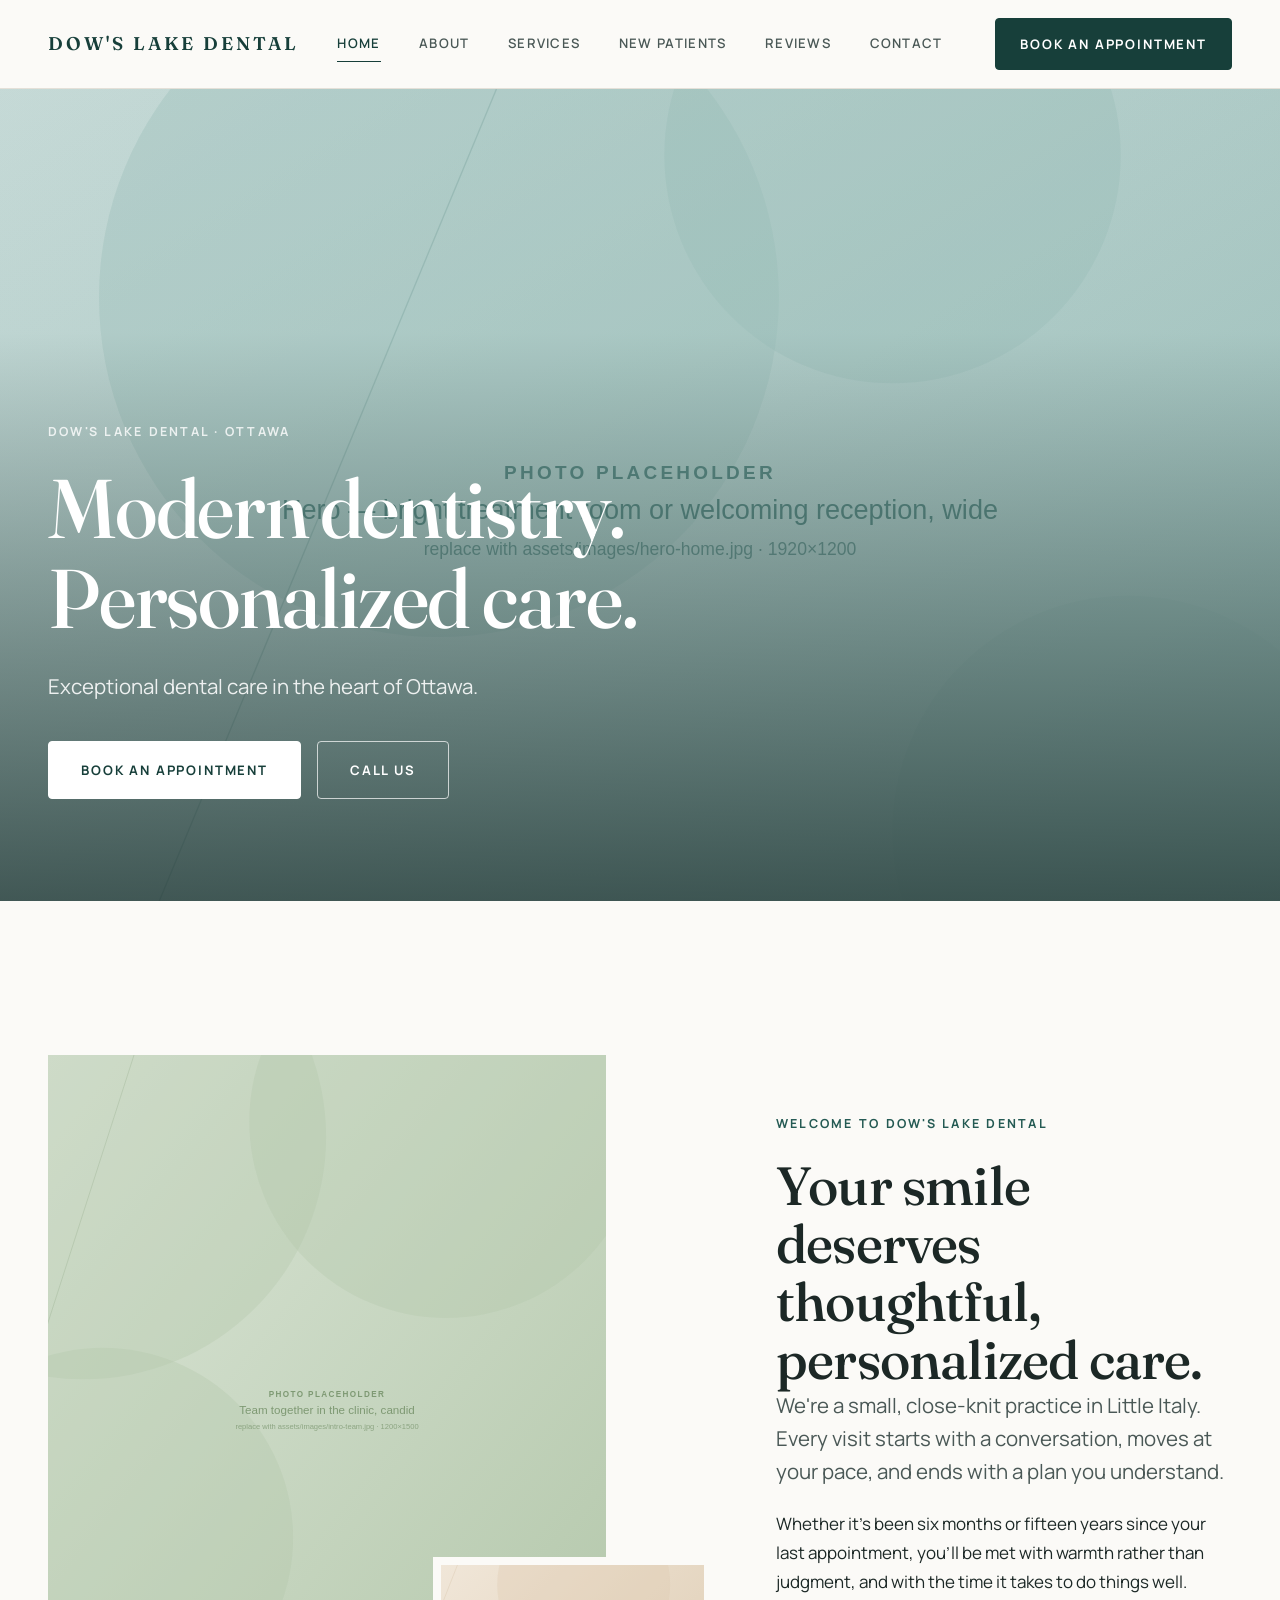
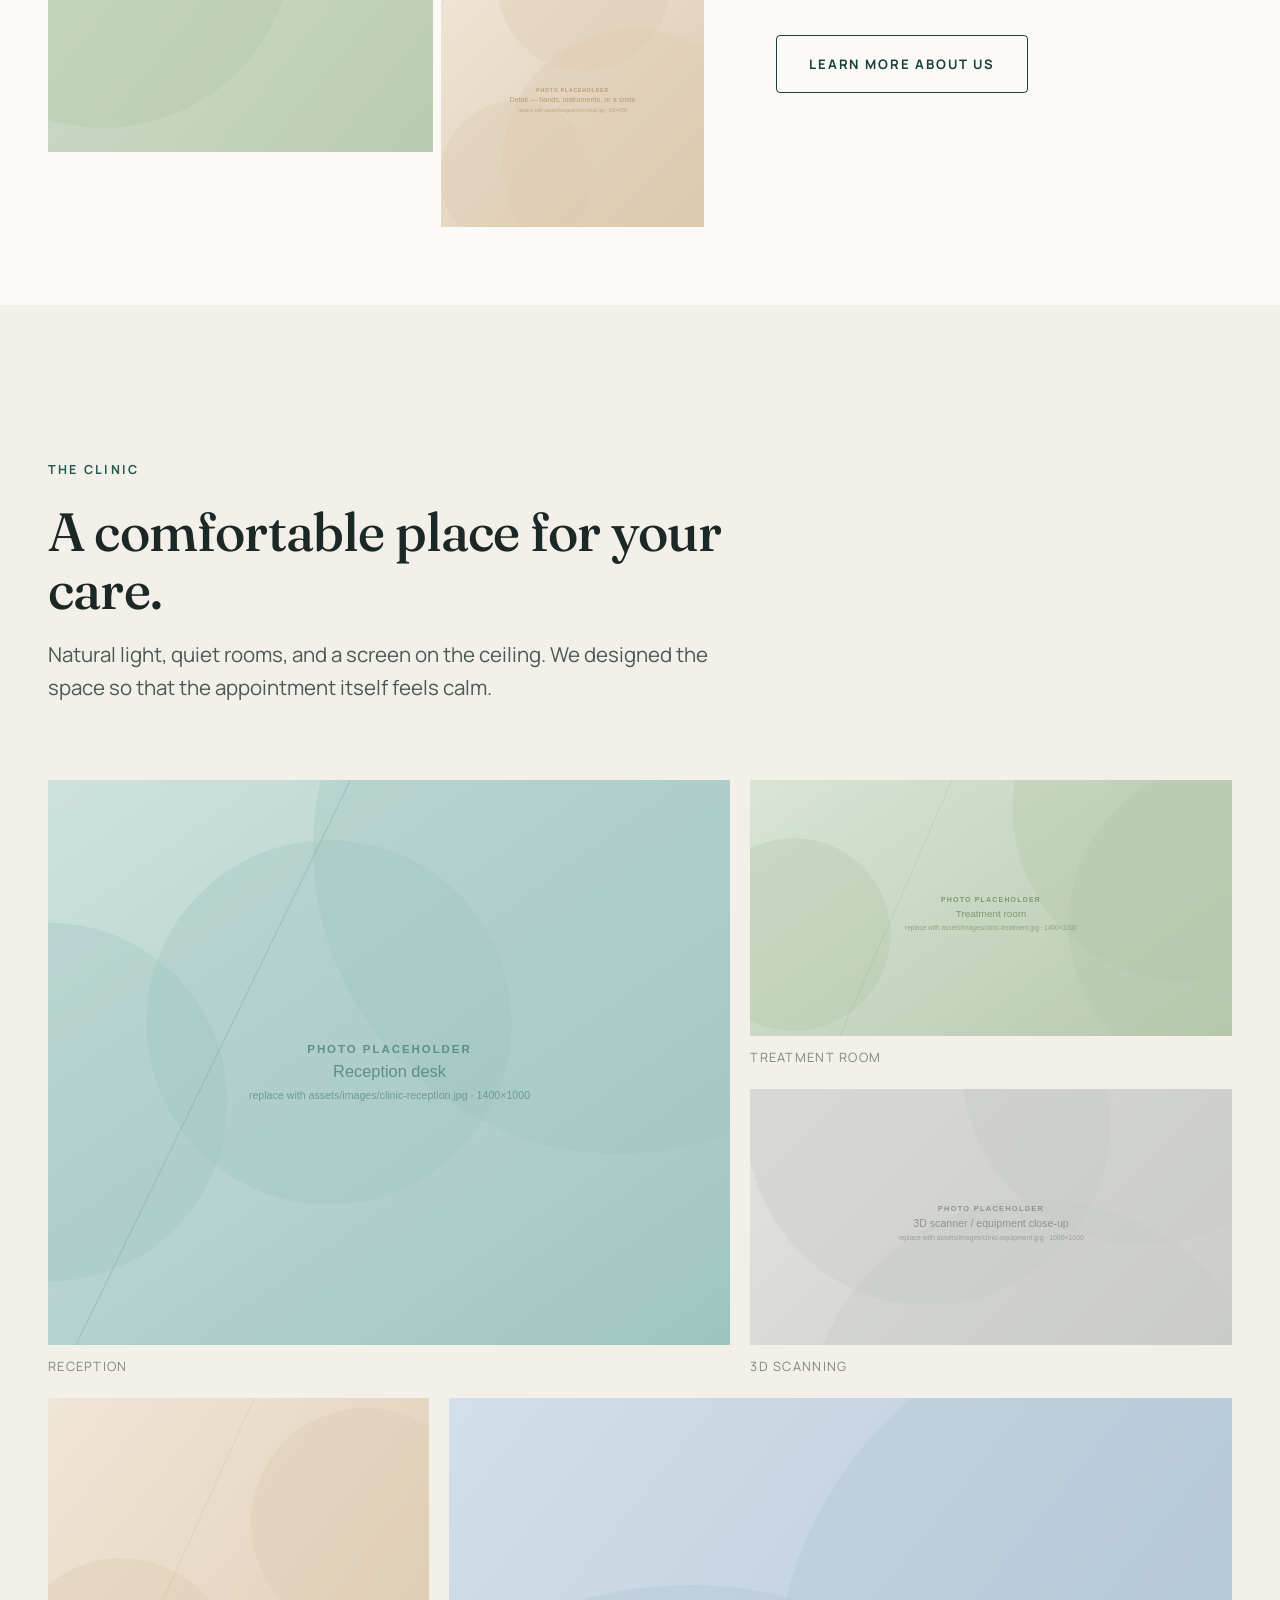
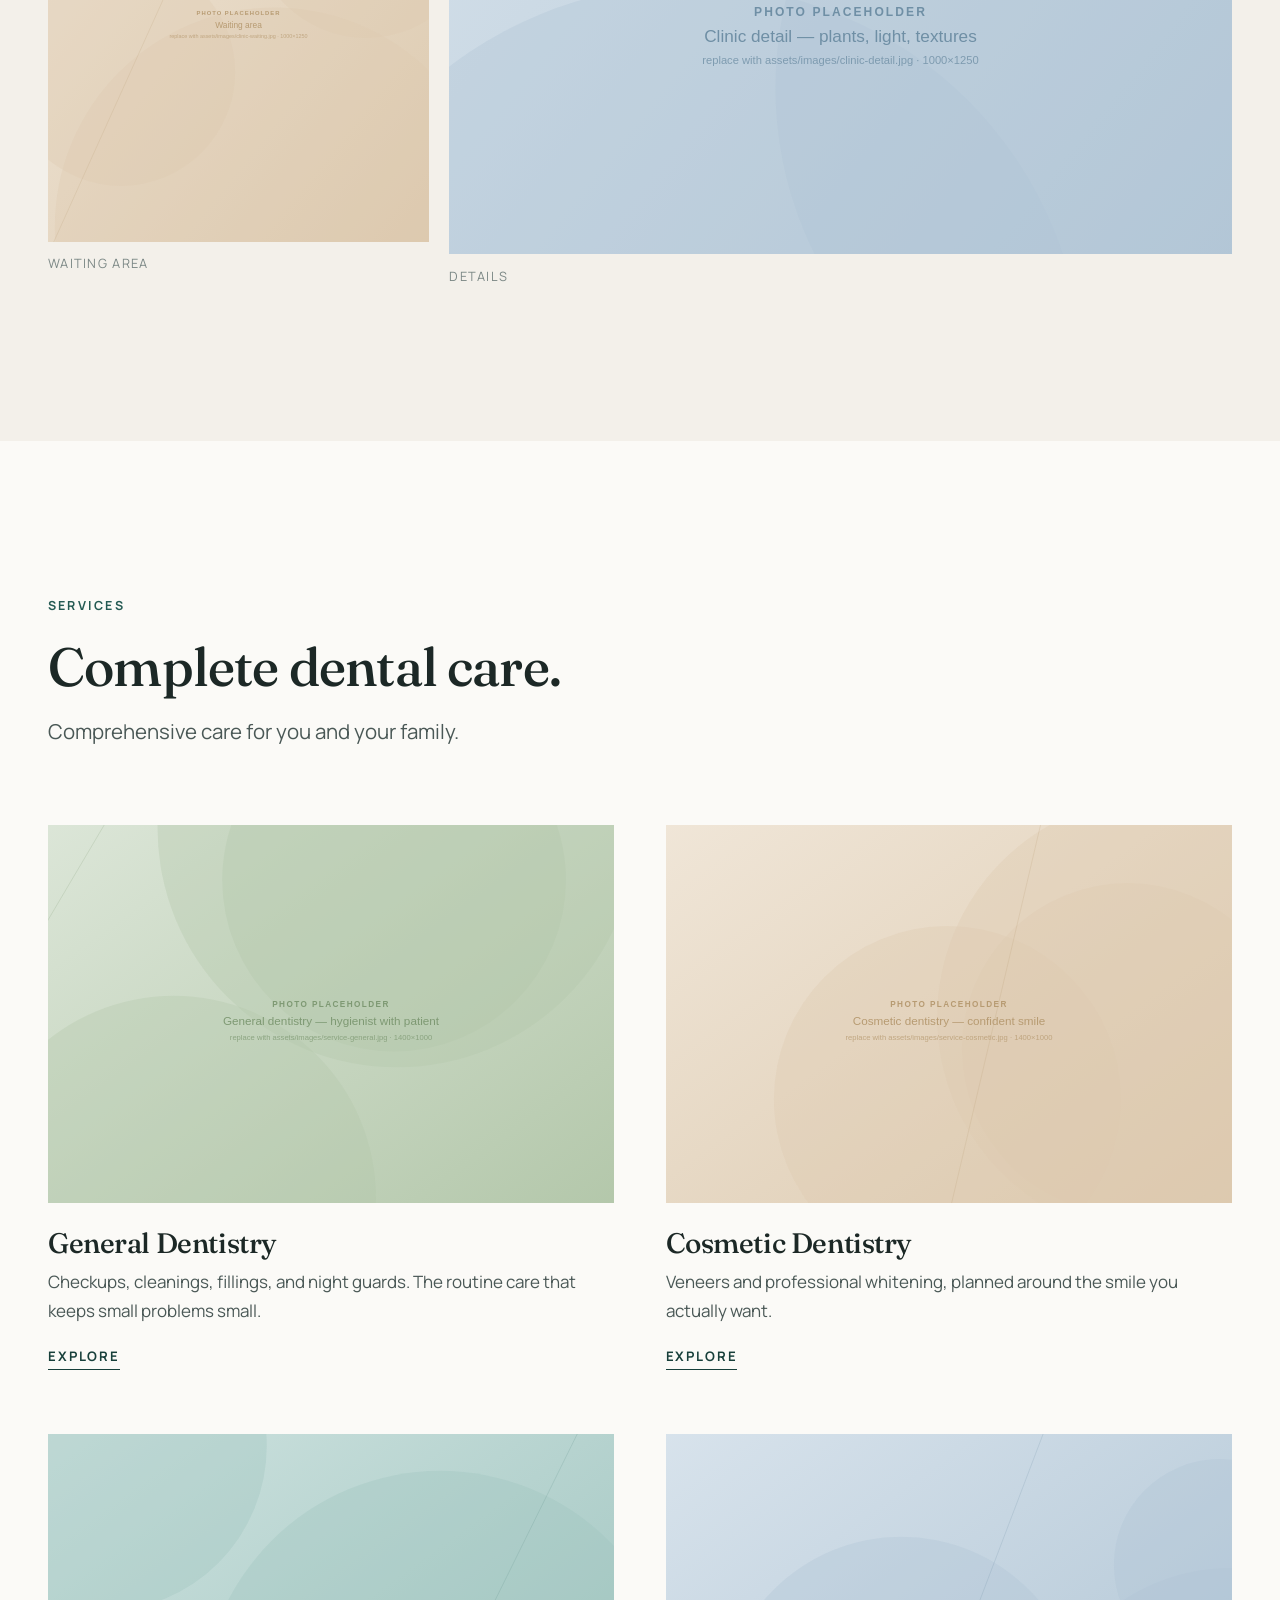
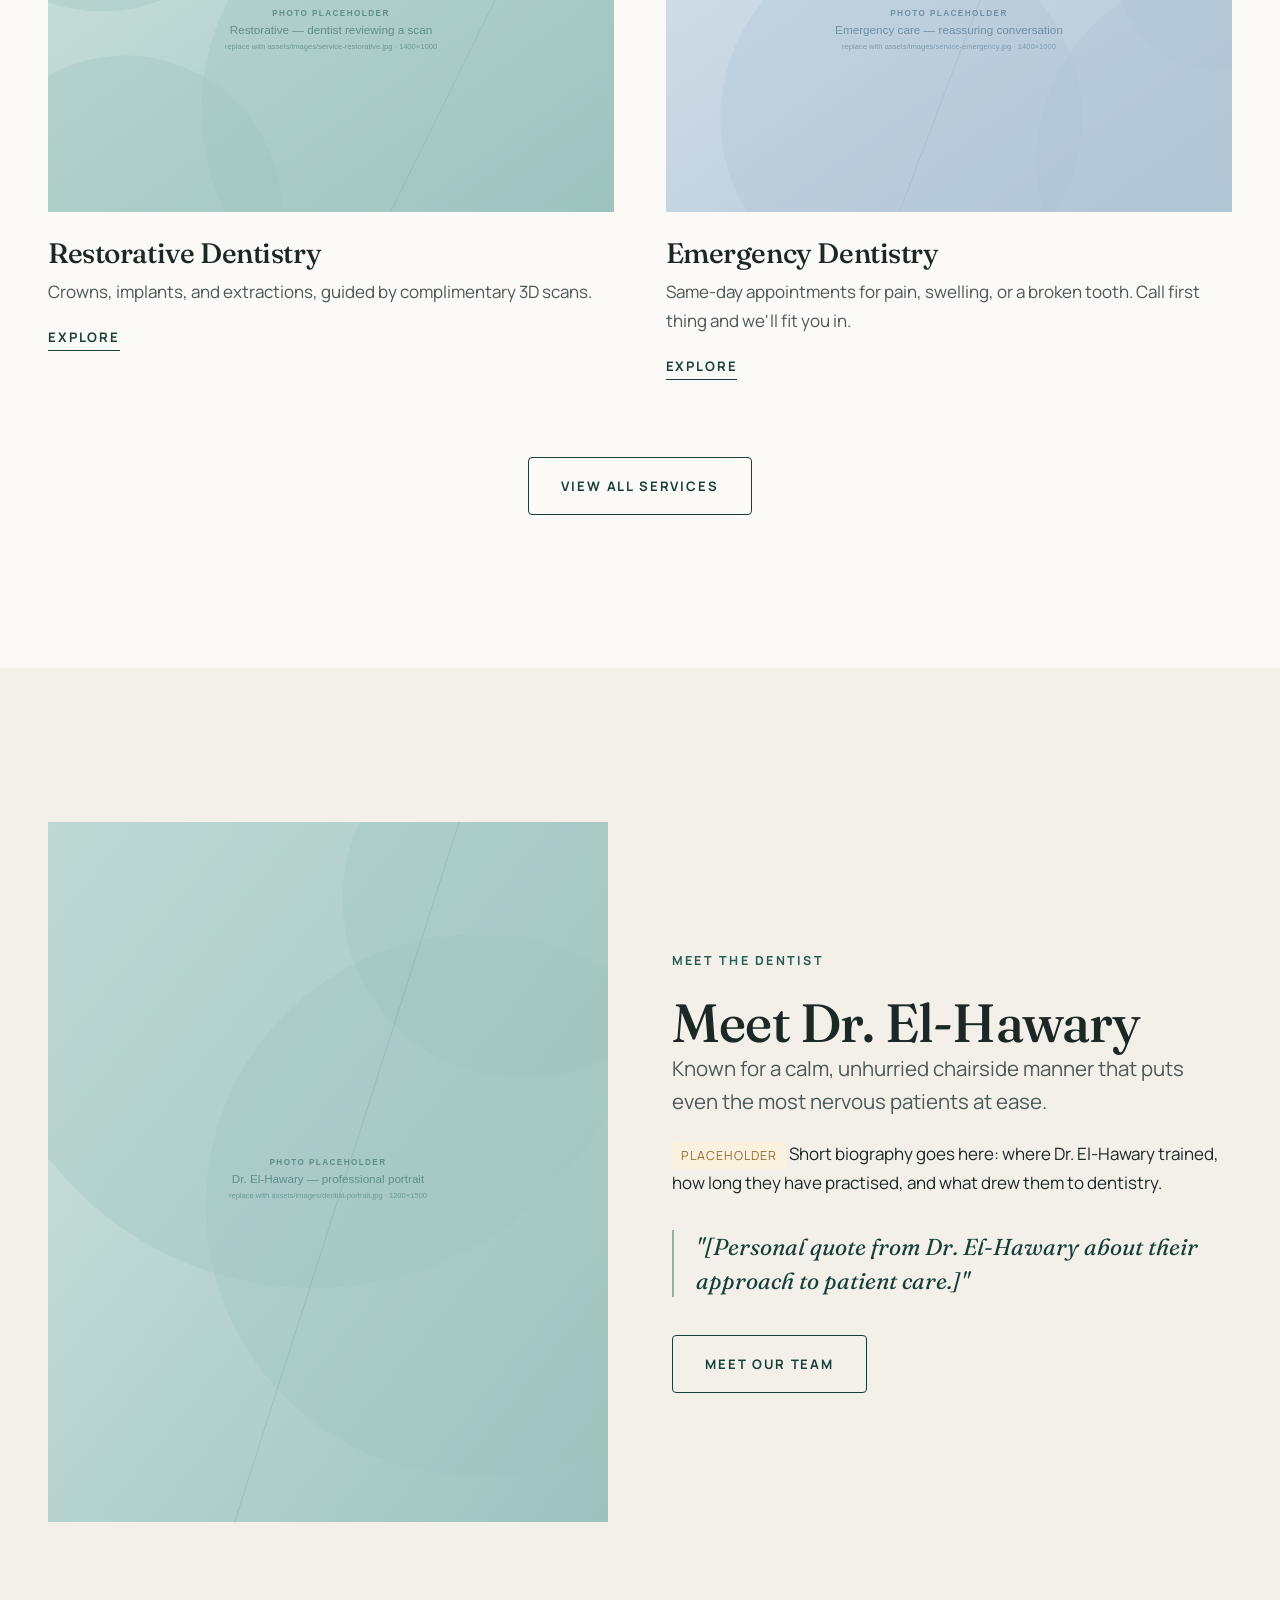
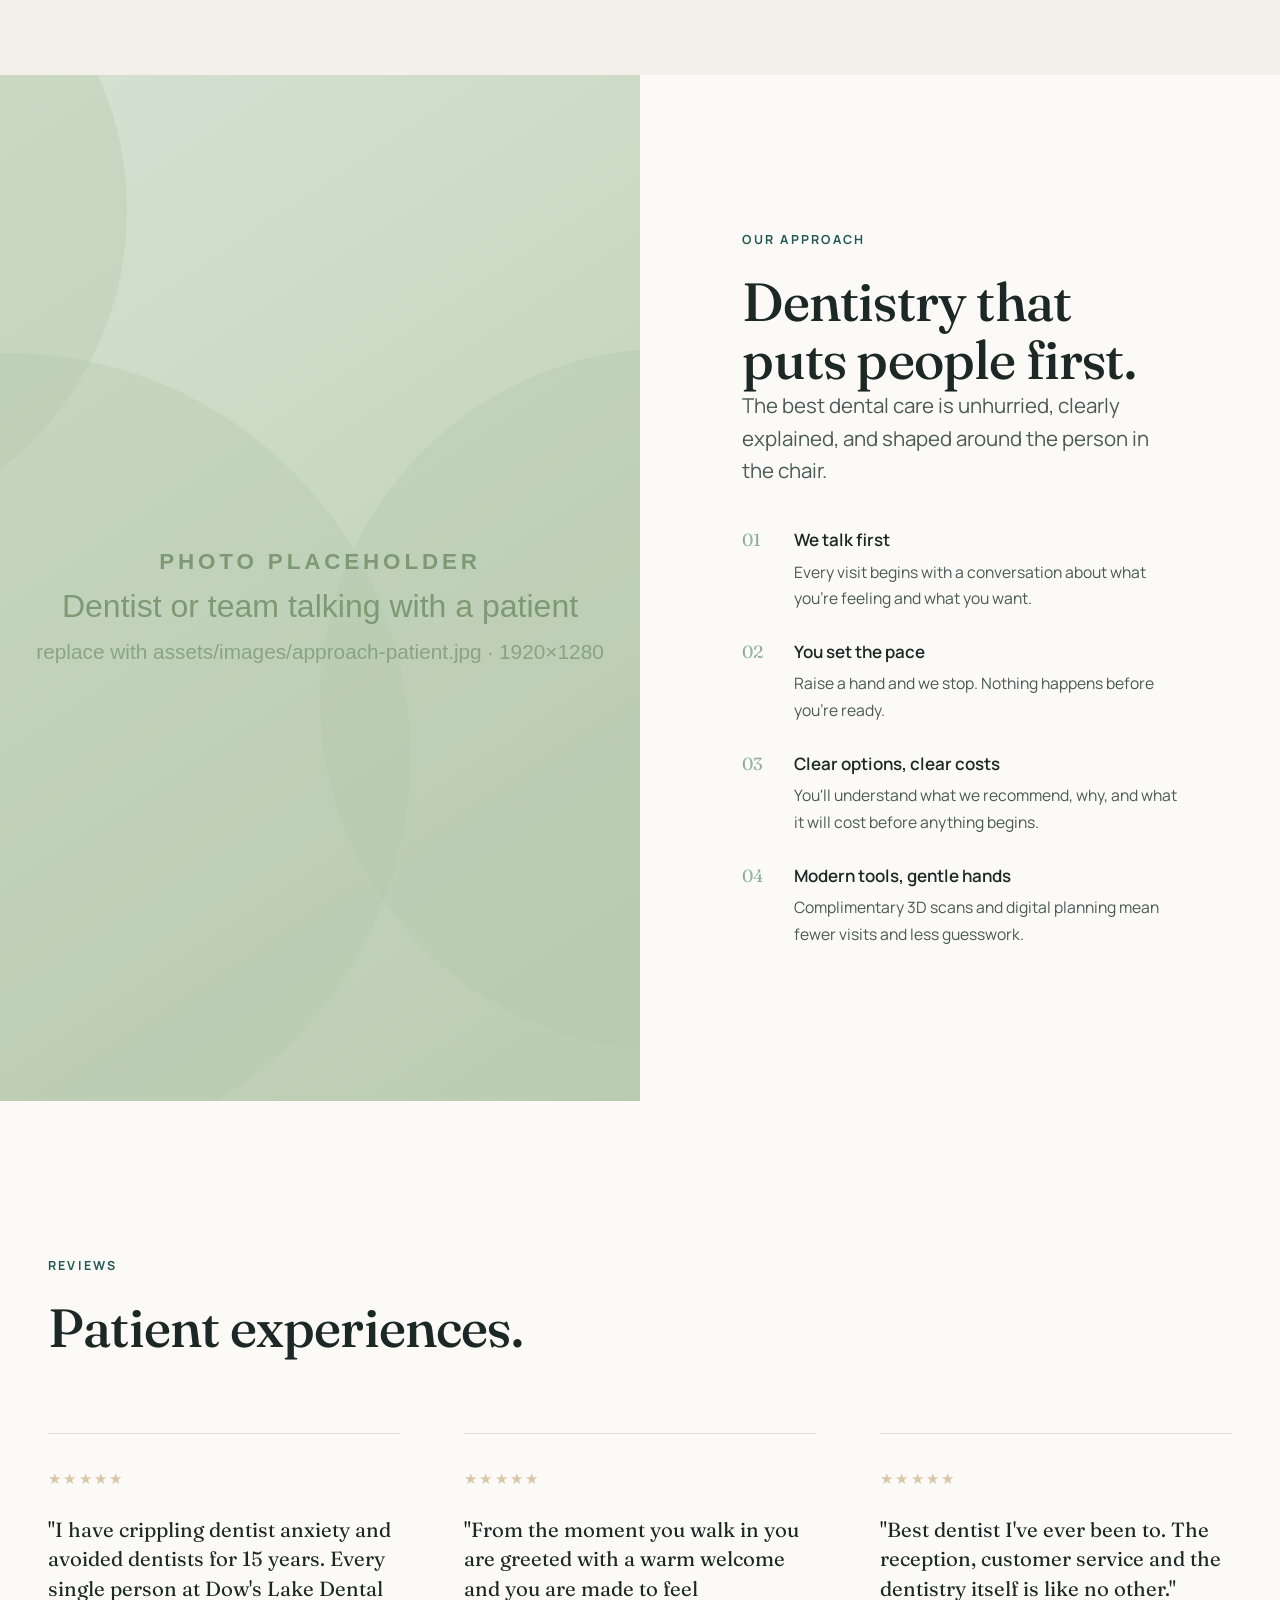
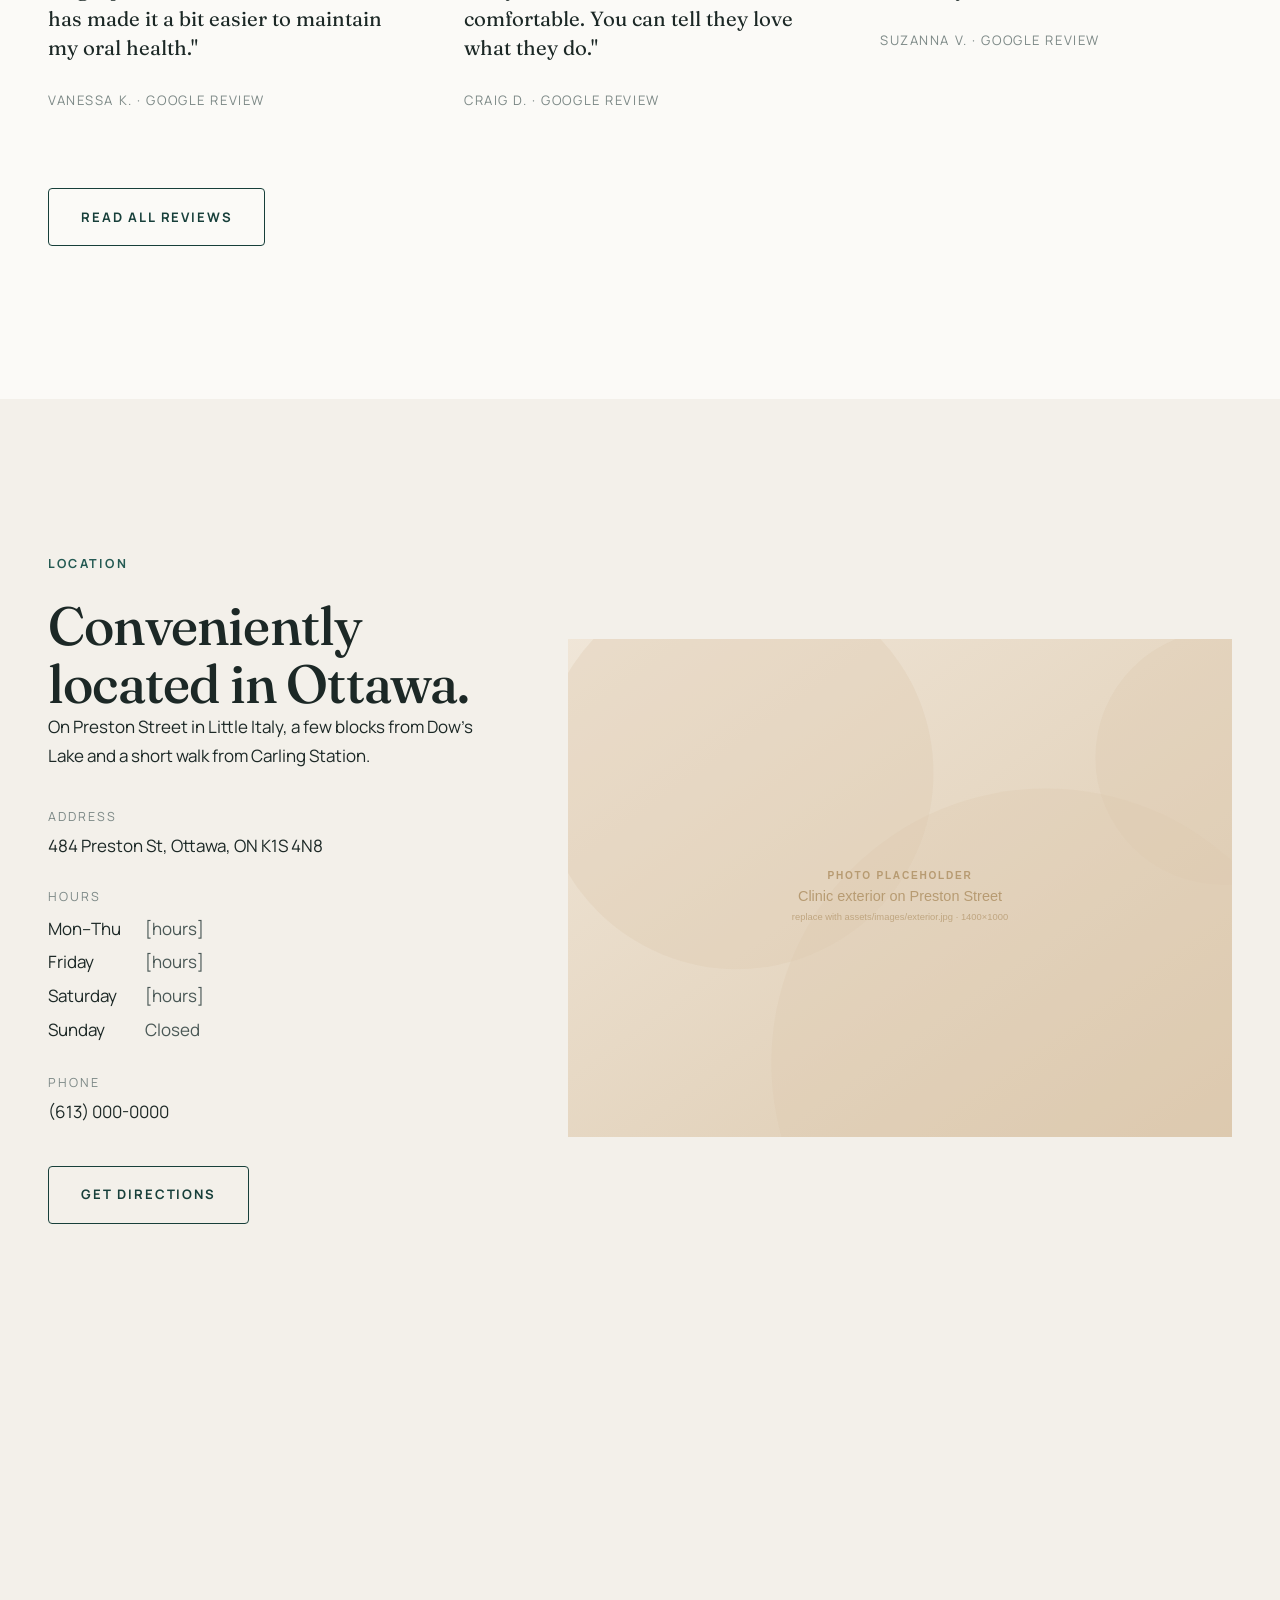
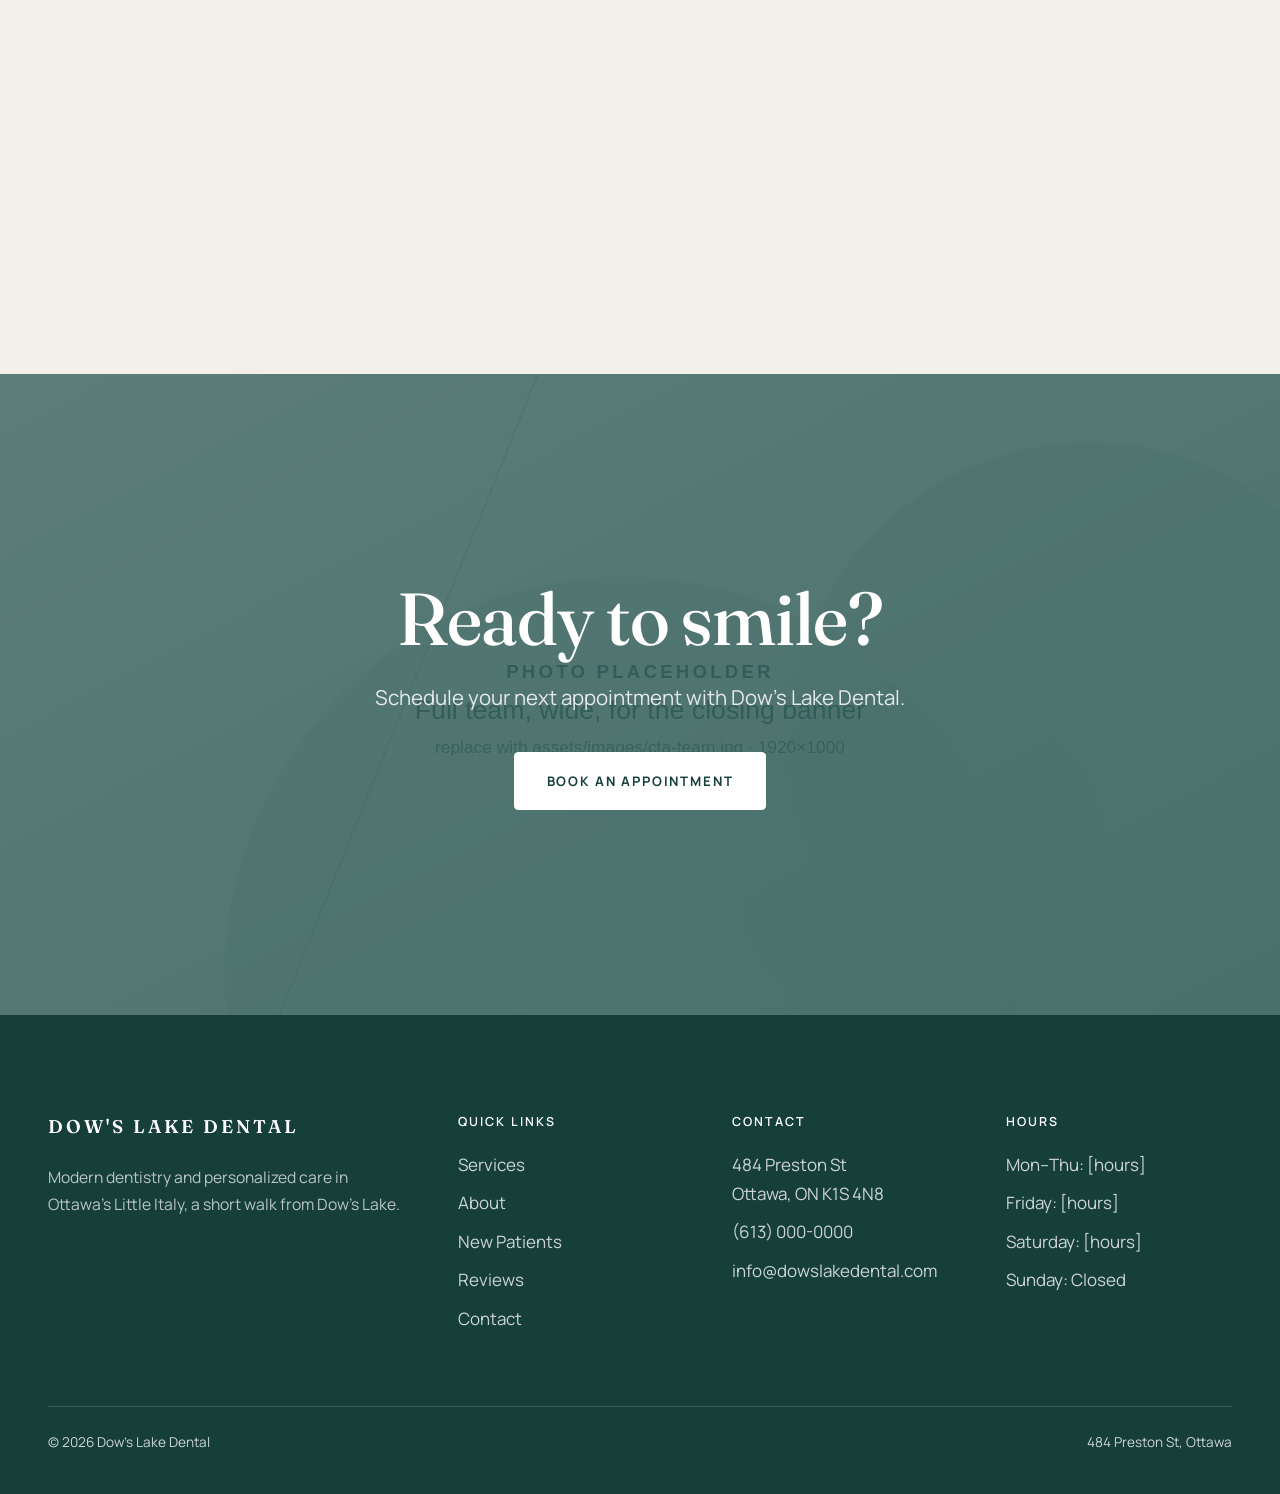
==== index.html @ 9254d29b "Initial push" ====
<!DOCTYPE html>
<html lang="en">
<head>
  <meta charset="UTF-8">
  <meta name="viewport" content="width=device-width, initial-scale=1.0">
  <title>Modern Dentistry, Personalized Care — Dow's Lake Dental, Ottawa</title>
  <meta name="description" content="Dow's Lake Dental is a warm, modern dental clinic on Preston Street in Ottawa. Personalized care, same-day appointments, and a team that puts people first.">
  <meta property="og:title" content="Modern Dentistry, Personalized Care — Dow's Lake Dental">
  <meta property="og:description" content="Dow's Lake Dental is a warm, modern dental clinic on Preston Street in Ottawa. Personalized care, same-day appointments, and a team that puts people first.">
  <link rel="preconnect" href="https://fonts.googleapis.com">
  <link rel="preconnect" href="https://fonts.gstatic.com" crossorigin>
  <link href="https://fonts.googleapis.com/css2?family=Fraunces:ital,opsz,wght@0,9..144,400;0,9..144,500;0,9..144,600;1,9..144,400&family=Manrope:wght@400;500;600;700&display=swap" rel="stylesheet">
  <link rel="stylesheet" href="css/styles.css">
</head>
<body>
<a class="skip" href="#main">Skip to content</a>
<header class="site-header">
  <div class="container nav">
    <a class="wordmark" href="index.html">Dow's Lake Dental</a>
    <nav class="nav-links" id="nav-links" aria-label="Primary">
        <a href="index.html" aria-current="page">Home</a>
        <a href="about.html">About</a>
        <a href="services.html">Services</a>
        <a href="new-patients.html">New Patients</a>
        <a href="reviews.html">Reviews</a>
        <a href="contact.html">Contact</a>
        <a class="mobile-only" href="contact.html#book">Book an Appointment</a>
    </nav>
    <div class="nav-cta"><a class="btn" href="contact.html#book">Book an Appointment</a></div>
    <button class="menu-btn" aria-expanded="false" aria-controls="nav-links"><em class="label" style="font-style:normal">Menu</em><span><i></i><i></i><i></i></span></button>
  </div>
</header>

<main id="main">
  <section class="hero">
    <img src="assets/images/hero-home.svg" alt="A bright, calm treatment room at Dow's Lake Dental" class="bg" loading="lazy">
    <div class="container">
      <span class="eyebrow light">Dow's Lake Dental · Ottawa</span>
      <h1>Modern dentistry.<br>Personalized care.</h1>
      <p class="lede">Exceptional dental care in the heart of Ottawa.</p>
      <div class="btn-row">
        <a class="btn light" href="contact.html#book">Book an Appointment</a>
        <a class="btn outline-light" href="tel:+16130000000">Call Us</a>
      </div>
    </div>
  </section>

  <section class="section">
    <div class="container split">
      <div class="media overlap reveal">
        <div class="primary ratio-45"><img src="assets/images/intro-team.svg" alt="The Dow's Lake Dental team together in the clinic" loading="lazy"></div>
        <div class="secondary ratio-11"><img src="assets/images/intro-detail.svg" alt="A close detail from the clinic" loading="lazy"></div>
      </div>
      <div class="copy reveal">
        <span class="eyebrow">Welcome to Dow's Lake Dental</span>
        <h2>Your smile deserves thoughtful, personalized care.</h2>
        <p class="lede">We're a small, close-knit practice in Little Italy. Every visit starts with a conversation, moves at your pace, and ends with a plan you understand.</p>
        <p>Whether it's been six months or fifteen years since your last appointment, you'll be met with warmth rather than judgment, and with the time it takes to do things well.</p>
        <div class="btn-row"><a class="btn outline" href="about.html">Learn More About Us</a></div>
      </div>
    </div>
  </section>

  <section class="section paper-2">
    <div class="container">
      <div class="section-head">
        <span class="eyebrow">The clinic</span>
        <h2>A comfortable place for your care.</h2>
        <p class="lede">Natural light, quiet rooms, and a screen on the ceiling. We designed the space so that the appointment itself feels calm.</p>
      </div>
      <div class="gallery">
        <figure class="g1 reveal"><img src="assets/images/clinic-reception.svg" alt="The reception desk at Dow's Lake Dental" loading="lazy"><figcaption>Reception</figcaption></figure>
        <figure class="g2 reveal"><img src="assets/images/clinic-treatment.svg" alt="A treatment room with an overhead screen" loading="lazy"><figcaption>Treatment room</figcaption></figure>
        <figure class="g3 reveal"><img src="assets/images/clinic-equipment.svg" alt="The 3D scanner used for complimentary scans" loading="lazy"><figcaption>3D scanning</figcaption></figure>
        <figure class="g4 reveal"><img src="assets/images/clinic-waiting.svg" alt="The waiting area" loading="lazy"><figcaption>Waiting area</figcaption></figure>
        <figure class="g5 reveal"><img src="assets/images/clinic-detail.svg" alt="Plants and natural light in the clinic" loading="lazy"><figcaption>Details</figcaption></figure>
      </div>
    </div>
  </section>

  <section class="section">
    <div class="container">
      <div class="section-head">
        <span class="eyebrow">Services</span>
        <h2>Complete dental care.</h2>
        <p class="lede">Comprehensive care for you and your family.</p>
      </div>
      <div class="service-grid">
        <a class="service-item reveal" href="services.html#general">
          <div class="media"><img src="assets/images/service-general.svg" alt="A hygienist with a patient during a cleaning" loading="lazy"></div>
          <h3>General Dentistry</h3>
          <p>Checkups, cleanings, fillings, and night guards. The routine care that keeps small problems small.</p>
          <span class="text-link">Explore</span>
        </a>
        <a class="service-item reveal" href="services.html#cosmetic">
          <div class="media"><img src="assets/images/service-cosmetic.svg" alt="A patient smiling after cosmetic treatment" loading="lazy"></div>
          <h3>Cosmetic Dentistry</h3>
          <p>Veneers and professional whitening, planned around the smile you actually want.</p>
          <span class="text-link">Explore</span>
        </a>
        <a class="service-item reveal" href="services.html#restorative">
          <div class="media"><img src="assets/images/service-restorative.svg" alt="A dentist reviewing a 3D scan with a patient" loading="lazy"></div>
          <h3>Restorative Dentistry</h3>
          <p>Crowns, implants, and extractions, guided by complimentary 3D scans.</p>
          <span class="text-link">Explore</span>
        </a>
        <a class="service-item reveal" href="services.html#emergency">
          <div class="media"><img src="assets/images/service-emergency.svg" alt="A team member reassuring a patient" loading="lazy"></div>
          <h3>Emergency Dentistry</h3>
          <p>Same-day appointments for pain, swelling, or a broken tooth. Call first thing and we'll fit you in.</p>
          <span class="text-link">Explore</span>
        </a>
      </div>
      <div class="btn-row" style="justify-content:center; margin-top: var(--space-block)"><a class="btn outline" href="services.html">View All Services</a></div>
    </div>
  </section>

  <section class="section paper-2">
    <div class="container split even">
      <div class="media ratio-45 reveal"><img src="assets/images/dentist-portrait.svg" alt="Portrait of Dr. El-Hawary" loading="lazy"></div>
      <div class="copy reveal">
        <span class="eyebrow">Meet the dentist</span>
        <h2>Meet Dr. El-Hawary</h2>
        <p class="lede">Known for a calm, unhurried chairside manner that puts even the most nervous patients at ease.</p>
        <p><span class="placeholder-note">Placeholder</span> Short biography goes here: where Dr. El-Hawary trained, how long they have practised, and what drew them to dentistry.</p>
        <blockquote class="quote">"[Personal quote from Dr. El-Hawary about their approach to patient care.]"</blockquote>
        <div class="btn-row"><a class="btn outline" href="about.html#team">Meet Our Team</a></div>
      </div>
    </div>
  </section>

  <section class="bleed-split">
    <div class="media"><img src="assets/images/approach-patient.svg" alt="A dentist talking with a patient before treatment" loading="lazy"></div>
    <div class="copy">
      <span class="eyebrow">Our approach</span>
      <h2>Dentistry that puts people first.</h2>
      <p class="lede">The best dental care is unhurried, clearly explained, and shaped around the person in the chair.</p>
      <ol class="points">
        <li><div><strong>We talk first</strong><p>Every visit begins with a conversation about what you're feeling and what you want.</p></div></li>
        <li><div><strong>You set the pace</strong><p>Raise a hand and we stop. Nothing happens before you're ready.</p></div></li>
        <li><div><strong>Clear options, clear costs</strong><p>You'll understand what we recommend, why, and what it will cost before anything begins.</p></div></li>
        <li><div><strong>Modern tools, gentle hands</strong><p>Complimentary 3D scans and digital planning mean fewer visits and less guesswork.</p></div></li>
      </ol>
    </div>
  </section>

  <section class="section">
    <div class="container">
      <div class="section-head">
        <span class="eyebrow">Reviews</span>
        <h2>Patient experiences.</h2>
      </div>
      <div class="testimonials">
      <div class="testimonial reveal">
        <span class="stars" aria-label="5 out of 5 stars">★★★★★</span>
        <blockquote>"I have crippling dentist anxiety and avoided dentists for 15 years. Every single person at Dow's Lake Dental has made it a bit easier to maintain my oral health."</blockquote>
        <cite>Vanessa K. · Google review</cite>
      </div>
      <div class="testimonial reveal">
        <span class="stars" aria-label="5 out of 5 stars">★★★★★</span>
        <blockquote>"From the moment you walk in you are greeted with a warm welcome and you are made to feel comfortable. You can tell they love what they do."</blockquote>
        <cite>Craig D. · Google review</cite>
      </div>
      <div class="testimonial reveal">
        <span class="stars" aria-label="5 out of 5 stars">★★★★★</span>
        <blockquote>"Best dentist I've ever been to. The reception, customer service and the dentistry itself is like no other."</blockquote>
        <cite>Suzanna V. · Google review</cite>
      </div>
      </div>
      <div class="btn-row" style="margin-top: var(--space-block)"><a class="btn outline" href="reviews.html">Read All Reviews</a></div>
    </div>
  </section>

  <section class="section paper-2" id="location">
    <div class="container split reverse">
      <div class="media ratio-43 reveal"><img src="assets/images/exterior.svg" alt="The exterior of Dow's Lake Dental on Preston Street" loading="lazy"></div>
      <div class="copy reveal">
        <span class="eyebrow">Location</span>
        <h2>Conveniently located in Ottawa.</h2>
        <p>On Preston Street in Little Italy, a few blocks from Dow's Lake and a short walk from Carling Station.</p>
        <dl class="details">
          <div><dt>Address</dt><dd>484 Preston St, Ottawa, ON K1S 4N8</dd></div>
          <div><dt>Hours</dt><dd><table>
              <tr><td>Mon–Thu</td><td>[hours]</td></tr>
              <tr><td>Friday</td><td>[hours]</td></tr>
              <tr><td>Saturday</td><td>[hours]</td></tr>
              <tr><td>Sunday</td><td>Closed</td></tr>
            </table></dd></div>
          <div><dt>Phone</dt><dd><a href="tel:+16130000000">(613) 000-0000</a></dd></div>
        </dl>
        <div class="btn-row"><a class="btn outline" href="https://www.google.com/maps/dir/?api=1&destination=484+Preston+St+Ottawa+ON+K1S+4N8" target="_blank" rel="noopener">Get Directions</a></div>
      </div>
    </div>
    <div class="container" style="margin-top: var(--space-block)"><iframe class="map" title="Map showing Dow's Lake Dental at 484 Preston St, Ottawa" src="https://www.google.com/maps?q=484+Preston+St,+Ottawa,+ON+K1S+4N8&output=embed" loading="lazy" referrerpolicy="no-referrer-when-downgrade"></iframe></div>
  </section>

  <section class="cta-full">
    <img src="assets/images/cta-team.svg" alt="The whole Dow's Lake Dental team" class="bg" loading="lazy">
    <div class="container">
      <h2>Ready to smile?</h2>
      <p class="lede center">Schedule your next appointment with Dow's Lake Dental.</p>
      <a class="btn light" href="contact.html#book">Book an Appointment</a>
    </div>
  </section>
</main>

<footer class="site-footer">
  <div class="container">
    <div class="footer-grid">
      <div>
        <a class="wordmark" href="index.html">Dow's Lake Dental</a>
        <p>Modern dentistry and personalized care in Ottawa's Little Italy, a short walk from Dow's Lake.</p>
      </div>
      <div>
        <h4>Quick links</h4>
        <ul>
          <li><a href="services.html">Services</a></li>
          <li><a href="about.html">About</a></li>
          <li><a href="new-patients.html">New Patients</a></li>
          <li><a href="reviews.html">Reviews</a></li>
          <li><a href="contact.html">Contact</a></li>
        </ul>
      </div>
      <div>
        <h4>Contact</h4>
        <ul>
          <li>484 Preston St<br>Ottawa, ON K1S 4N8</li>
          <li><a href="tel:+16130000000">(613) 000-0000</a></li>
          <li><a href="mailto:info@dowslakedental.com">info@dowslakedental.com</a></li>
        </ul>
      </div>
      <div>
        <h4>Hours</h4>
        <ul>
          <li>Mon–Thu: [hours]</li>
          <li>Friday: [hours]</li>
          <li>Saturday: [hours]</li>
          <li>Sunday: Closed</li>
        </ul>
      </div>
    </div>
    <div class="footer-bottom">
      <span>© <span id="year">2026</span> Dow's Lake Dental</span>
      <span>484 Preston St, Ottawa</span>
    </div>
  </div>
</footer>

<div class="mobile-cta"><a class="btn" href="contact.html#book">Book an Appointment</a></div>
<script src="js/main.js"></script>
</body>
</html>
---- css/styles.css ----
/* ==========================================================================
   Dow's Lake Dental — styles.css
   Editorial, photography-led layout. Tokens → base → header → layouts →
   page sections → footer → responsive.
   ========================================================================== */

:root {
  --paper: #FBFAF7;
  --paper-2: #F3F0EA;
  --white: #FFFFFF;
  --ink: #1C2826;
  --ink-2: #4A5856;
  --ink-3: #7C8886;
  --line: #E4E0D8;
  --green: #173F3A;
  --green-2: #245A53;
  --sage: #8FAFA3;
  --sand: #D9C7A8;

  --serif: "Fraunces", "Iowan Old Style", Georgia, serif;
  --sans: "Manrope", "Helvetica Neue", Arial, sans-serif;

  --max: 1280px;
  --gutter: clamp(1.25rem, 4vw, 3rem);
  --space-section: clamp(6rem, 12vw, 11rem);
  --space-block: clamp(3rem, 6vw, 5rem);
  --radius: 4px;
  --header-h: 88px;
}

/* Base ------------------------------------------------------------------- */
*, *::before, *::after { box-sizing: border-box; margin: 0; padding: 0; }
html { scroll-behavior: smooth; }
@media (prefers-reduced-motion: reduce) { html { scroll-behavior: auto; } }
body {
  font-family: var(--sans);
  font-size: 1.0625rem;
  line-height: 1.7;
  color: var(--ink);
  background: var(--paper);
  -webkit-font-smoothing: antialiased;
}
img { display: block; max-width: 100%; height: auto; }
a { color: inherit; }
ul { list-style: none; }

h1, h2, h3, .display {
  font-family: var(--serif);
  font-weight: 500;
  line-height: 1.08;
  letter-spacing: -0.015em;
  color: var(--ink);
}
h1 { font-size: clamp(2.8rem, 6.5vw, 5.4rem); }
h2 { font-size: clamp(2.1rem, 4.2vw, 3.4rem); }
h3 { font-size: clamp(1.4rem, 2.2vw, 1.85rem); }
h4 { font-family: var(--sans); font-weight: 600; font-size: 1.05rem; }
p { max-width: 58ch; }
.lede { font-size: clamp(1.15rem, 1.6vw, 1.35rem); line-height: 1.6; color: var(--ink-2); }
.muted { color: var(--ink-3); }

.eyebrow {
  display: block;
  font-size: 0.78rem;
  font-weight: 700;
  letter-spacing: 0.18em;
  text-transform: uppercase;
  color: var(--green-2);
  margin-bottom: 1.4rem;
}
.eyebrow.light { color: rgba(255,255,255,.8); }

.container { width: min(var(--max), 100% - 2 * var(--gutter)); margin-inline: auto; }
.narrow { max-width: 760px; }
.center { text-align: center; margin-inline: auto; }
.section { padding-block: var(--space-section); }
.section.tight { padding-block: var(--space-block); }
.section.paper-2 { background: var(--paper-2); }
.section-head { max-width: 720px; margin-bottom: var(--space-block); }
.section-head.center { text-align: center; margin-inline: auto; }
.section-head p { margin-top: 1.2rem; }

:focus-visible { outline: 2px solid var(--green); outline-offset: 4px; }
.skip { position: absolute; left: -999px; top: 1rem; background: var(--green); color: #fff; padding: .6rem 1rem; z-index: 200; }
.skip:focus { left: 1rem; }

/* Buttons ---------------------------------------------------------------- */
.btn {
  display: inline-flex;
  align-items: center;
  justify-content: center;
  gap: .6rem;
  padding: 1.05rem 2rem;
  font-family: var(--sans);
  font-size: 0.82rem;
  font-weight: 700;
  letter-spacing: 0.14em;
  text-transform: uppercase;
  text-decoration: none;
  border: 1px solid var(--green);
  background: var(--green);
  color: #fff;
  border-radius: var(--radius);
  cursor: pointer;
  transition: background .2s, color .2s, border-color .2s;
}
.btn:hover { background: var(--green-2); border-color: var(--green-2); }
.btn.outline { background: transparent; color: var(--green); }
.btn.outline:hover { background: var(--green); color: #fff; }
.btn.light { background: #fff; border-color: #fff; color: var(--green); }
.btn.light:hover { background: var(--paper-2); border-color: var(--paper-2); }
.btn.outline-light { background: transparent; border-color: rgba(255,255,255,.7); color: #fff; }
.btn.outline-light:hover { background: #fff; color: var(--green); border-color: #fff; }
.btn-row { display: flex; flex-wrap: wrap; gap: 1rem; margin-top: 2.4rem; }
.text-link {
  font-size: 0.82rem; font-weight: 700; letter-spacing: 0.14em; text-transform: uppercase;
  color: var(--green); text-decoration: none; border-bottom: 1px solid currentColor; padding-bottom: 2px;
}
.text-link:hover { color: var(--green-2); }

/* Header ----------------------------------------------------------------- */
.site-header {
  position: sticky; top: 0; z-index: 100;
  background: rgba(251,250,247,.92);
  backdrop-filter: blur(10px);
  border-bottom: 1px solid var(--line);
}
.nav {
  height: var(--header-h);
  display: grid;
  grid-template-columns: 1fr auto 1fr;
  align-items: center;
  gap: 2rem;
}
.wordmark {
  font-family: var(--serif);
  font-weight: 600;
  font-size: 1.15rem;
  letter-spacing: 0.16em;
  text-transform: uppercase;
  text-decoration: none;
  color: var(--green);
  white-space: nowrap;
}
.nav-links { display: flex; gap: 2.4rem; }
.nav-links a {
  font-size: 0.82rem; font-weight: 600; letter-spacing: 0.1em; text-transform: uppercase;
  text-decoration: none; color: var(--ink-2); padding: .4rem 0; border-bottom: 1px solid transparent;
  transition: color .2s, border-color .2s;
}
.nav-links a:hover { color: var(--green); }
.nav-links a[aria-current="page"] { color: var(--green); border-color: var(--green); }
.nav-cta { justify-self: end; }
.nav-cta .btn { padding: .85rem 1.5rem; }
.menu-btn {
  display: none; justify-self: end; background: none; border: 0; cursor: pointer; color: var(--green);
  font-family: var(--sans); font-size: .8rem; font-weight: 700; letter-spacing: .14em; text-transform: uppercase;
  padding: .5rem 0;
}
.menu-btn span { display: inline-flex; flex-direction: column; gap: 5px; margin-left: .7rem; vertical-align: middle; }
.menu-btn span i { display: block; width: 22px; height: 2px; background: currentColor; }

/* Hero (full-viewport photo) -------------------------------------------- */
.hero {
  position: relative;
  min-height: calc(100vh - var(--header-h));
  min-height: calc(100svh - var(--header-h));
  display: flex;
  align-items: flex-end;
  color: #fff;
  isolation: isolate;
}
.hero img.bg,
.cta-full img.bg,
.page-hero img.bg {
  position: absolute; inset: 0; width: 100%; height: 100%; object-fit: cover; z-index: -2;
}
.hero::after,
.page-hero::after {
  content: ""; position: absolute; inset: 0; z-index: -1;
  background: linear-gradient(180deg, rgba(20,40,38,.05) 30%, rgba(20,40,38,.72) 100%);
}
.hero .container { padding-block: clamp(4rem, 8vw, 7rem); }
.hero h1 { color: #fff; max-width: 12ch; }
.hero .lede { color: rgba(255,255,255,.88); margin-top: 1.6rem; max-width: 40ch; }

/* Inner page hero (shorter) */
.page-hero {
  position: relative; isolation: isolate; color: #fff;
  min-height: clamp(420px, 60vh, 640px);
  display: flex; align-items: flex-end;
}
.page-hero .container { padding-block: clamp(3rem, 6vw, 5rem); }
.page-hero h1 { color: #fff; }
.page-hero .lede { color: rgba(255,255,255,.88); margin-top: 1.2rem; }

/* Split image/text -------------------------------------------------------- */
.split {
  display: grid;
  grid-template-columns: repeat(12, 1fr);
  gap: clamp(2rem, 5vw, 5rem);
  align-items: center;
}
.split > .media { grid-column: 1 / 8; }
.split > .copy { grid-column: 8 / 13; }
.split.reverse > .media { grid-column: 6 / 13; grid-row: 1; }
.split.reverse > .copy { grid-column: 1 / 6; grid-row: 1; }
.split.even > .media { grid-column: 1 / 7; }
.split.even > .copy { grid-column: 7 / 13; }
.split.even.reverse > .media { grid-column: 7 / 13; }
.split.even.reverse > .copy { grid-column: 1 / 7; }
.copy p + p { margin-top: 1.2rem; }
.copy .lede + p { margin-top: 1.4rem; }

.media img { width: 100%; height: 100%; object-fit: cover; }
.ratio-45 { aspect-ratio: 4 / 5; }
.ratio-32 { aspect-ratio: 3 / 2; }
.ratio-43 { aspect-ratio: 4 / 3; }
.ratio-11 { aspect-ratio: 1 / 1; }
.ratio-169 { aspect-ratio: 16 / 9; }
[class*="ratio-"] > img { width: 100%; height: 100%; object-fit: cover; }

/* Overlapping editorial pair */
.overlap { position: relative; }
.overlap .primary { width: 84%; }
.overlap .secondary {
  position: absolute; right: 0; bottom: -12%; width: 42%;
  border: 8px solid var(--paper); background: var(--paper);
}
.section.paper-2 .overlap .secondary { border-color: var(--paper-2); background: var(--paper-2); }

/* Full-bleed image beside copy */
.bleed-split {
  display: grid;
  grid-template-columns: 1fr 1fr;
  align-items: center;
}
.bleed-split .media { height: 100%; min-height: 60vh; }
.bleed-split .media img { height: 100%; width: 100%; object-fit: cover; }
.bleed-split .copy { padding: var(--space-section) clamp(2rem, 8vw, 8rem); }
.bleed-split.reverse .media { order: 2; }

/* Points list (no cards) */
.points { margin-top: 2.4rem; display: grid; gap: 1.6rem; }
.points li { display: grid; grid-template-columns: 2.2rem 1fr; gap: 1rem; align-items: baseline; }
.points li::before { content: counter(pt, decimal-leading-zero); counter-increment: pt; font-family: var(--serif); font-size: 1.1rem; color: var(--sage); }
.points { counter-reset: pt; }
.points strong { display: block; font-weight: 600; margin-bottom: .2rem; }
.points p { color: var(--ink-2); font-size: .98rem; }

/* Gallery (asymmetric) --------------------------------------------------- */
.gallery {
  display: grid;
  grid-template-columns: repeat(12, 1fr);
  grid-auto-rows: minmax(120px, auto);
  gap: 1.25rem;
}
.gallery figure { margin: 0; overflow: hidden; display: flex; flex-direction: column; }
.gallery img { width: 100%; flex: 1; min-height: 0; object-fit: cover; }
.gallery .g1 { grid-column: 1 / 8;  grid-row: 1 / 3; }
.gallery .g2 { grid-column: 8 / 13; grid-row: 1 / 2; aspect-ratio: 5 / 3; }
.gallery .g3 { grid-column: 8 / 13; grid-row: 2 / 3; aspect-ratio: 5 / 3; }
.gallery .g4 { grid-column: 1 / 5;  grid-row: 3 / 4; aspect-ratio: 4 / 5; }
.gallery .g5 { grid-column: 5 / 13; grid-row: 3 / 4; aspect-ratio: 8 / 5; }
.gallery figcaption { font-size: .8rem; letter-spacing: .1em; text-transform: uppercase; color: var(--ink-3); margin-top: .7rem; }

/* Services (large image, text beneath) ---------------------------------- */
.service-grid {
  display: grid;
  grid-template-columns: 1fr 1fr;
  gap: clamp(2rem, 5vw, 4.5rem) clamp(1.5rem, 4vw, 3.5rem);
}
.service-item { text-decoration: none; color: inherit; }
.service-item .media { aspect-ratio: 3 / 2; overflow: hidden; margin-bottom: 1.6rem; }
.service-item img { transition: transform .6s ease; width: 100%; height: 100%; object-fit: cover; }
.service-item:hover img { transform: scale(1.03); }
.service-item h3 { margin-bottom: .6rem; }
.service-item p { color: var(--ink-2); }
.service-item .text-link { display: inline-block; margin-top: 1.2rem; }

/* Services page: category rows */
.service-row { padding-block: var(--space-block); border-top: 1px solid var(--line); scroll-margin-top: calc(var(--header-h) + 1rem); }
.service-row:first-of-type { border-top: 0; }
.treatments { margin-top: 2rem; columns: 2; column-gap: 2.5rem; }
.treatments li { break-inside: avoid; padding: .55rem 0; border-bottom: 1px solid var(--line); font-size: .98rem; }
.service-row .copy .btn { margin-top: 2.2rem; }

/* Dentist / team --------------------------------------------------------- */
.quote {
  font-family: var(--serif); font-style: italic; font-weight: 400;
  font-size: clamp(1.25rem, 1.8vw, 1.5rem); line-height: 1.45; color: var(--green);
  border-left: 2px solid var(--sage); padding-left: 1.4rem; margin: 2rem 0;
}
.team-grid {
  display: grid;
  grid-template-columns: repeat(3, 1fr);
  gap: clamp(2rem, 4vw, 3.5rem) clamp(1.5rem, 3vw, 2.5rem);
}
.team-member figure { margin: 0; aspect-ratio: 4 / 5; overflow: hidden; margin-bottom: 1.2rem; }
.team-member h3 { font-size: 1.4rem; }
.team-member .role { display: block; font-size: .8rem; letter-spacing: .14em; text-transform: uppercase; color: var(--ink-3); margin: .3rem 0 .8rem; }
.team-member p { color: var(--ink-2); font-size: .98rem; }

/* Testimonials ----------------------------------------------------------- */
.testimonials { display: grid; grid-template-columns: repeat(3, 1fr); gap: clamp(2rem, 5vw, 4rem); }
.testimonial { border-top: 1px solid var(--line); padding-top: 2rem; }
.testimonial .stars { color: var(--sand); letter-spacing: .15em; font-size: .95rem; margin-bottom: 1.4rem; display: block; }
.testimonial blockquote { font-family: var(--serif); font-size: clamp(1.2rem, 1.6vw, 1.45rem); line-height: 1.45; color: var(--ink); }
.testimonial cite { display: block; margin-top: 1.6rem; font-style: normal; font-size: .82rem; letter-spacing: .12em; text-transform: uppercase; color: var(--ink-3); }
.testimonials.stacked { grid-template-columns: 1fr; gap: 0; max-width: 860px; margin-inline: auto; }
.testimonials.stacked .testimonial { padding-block: clamp(2.5rem, 5vw, 4rem); }
.testimonials.stacked .testimonial:nth-child(even) { text-align: right; }
.testimonials.stacked .testimonial:nth-child(even) blockquote { margin-left: auto; }
.testimonials.stacked blockquote { max-width: 30ch; font-size: clamp(1.4rem, 2.4vw, 2.1rem); }
.rating-line { display: flex; align-items: baseline; gap: 1.2rem; flex-wrap: wrap; }
.rating-line .num { font-family: var(--serif); font-size: clamp(3rem, 6vw, 4.5rem); line-height: 1; color: var(--green); }
.rating-line .stars { color: var(--sand); letter-spacing: .15em; }

/* Location --------------------------------------------------------------- */
.details { display: grid; gap: 1.6rem; margin-top: 2.2rem; }
.details dt { font-size: .78rem; letter-spacing: .16em; text-transform: uppercase; color: var(--ink-3); margin-bottom: .3rem; }
.details dd { color: var(--ink); }
.details dd a { text-decoration: none; }
.details dd a:hover { text-decoration: underline; }
.details table { border-collapse: collapse; }
.details td { padding: .15rem 1.5rem .15rem 0; vertical-align: top; }
.details td:last-child { color: var(--ink-2); }
.map { width: 100%; height: clamp(320px, 45vw, 520px); border: 0; display: block; filter: grayscale(.25); }

/* Full-width CTA ---------------------------------------------------------- */
.cta-full {
  position: relative; isolation: isolate; color: #fff; text-align: center;
  padding-block: clamp(8rem, 16vw, 14rem);
}
.cta-full::after { content: ""; position: absolute; inset: 0; z-index: -1; background: rgba(23,63,58,.62); }
.cta-full h2 { color: #fff; font-size: clamp(2.6rem, 6vw, 4.6rem); }
.cta-full p { color: rgba(255,255,255,.85); margin: 1.4rem auto 2.4rem; }

/* Steps (new patients) --------------------------------------------------- */
.steps { display: grid; grid-template-columns: repeat(3, 1fr); gap: clamp(2rem, 5vw, 4rem); }
.step .num { font-family: var(--serif); font-size: clamp(3rem, 5vw, 4.2rem); line-height: 1; color: var(--sage); display: block; margin-bottom: 1.2rem; }
.step h3 { font-size: 1.5rem; margin-bottom: .8rem; }
.step p { color: var(--ink-2); }
.info-cols { display: grid; grid-template-columns: repeat(3, 1fr); gap: clamp(2rem, 5vw, 4rem); }
.info-cols h3 { font-size: 1.45rem; margin-bottom: 1rem; }
.info-cols ul { display: grid; gap: .5rem; }
.info-cols li { padding-left: 1.2rem; position: relative; color: var(--ink-2); }
.info-cols li::before { content: ""; position: absolute; left: 0; top: .8em; width: .45rem; height: 1px; background: var(--sage); }
.placeholder-note { display: inline-block; font-size: .78rem; letter-spacing: .08em; text-transform: uppercase; color: #9A6B2E; background: #FBF1DF; padding: .2rem .55rem; border-radius: var(--radius); }

/* FAQ accordion ---------------------------------------------------------- */
.faq { max-width: 820px; border-top: 1px solid var(--line); }
.faq details { border-bottom: 1px solid var(--line); }
.faq summary {
  list-style: none; cursor: pointer; display: flex; justify-content: space-between; align-items: center; gap: 2rem;
  padding: 1.5rem 0; font-family: var(--serif); font-size: 1.3rem; font-weight: 500;
}
.faq summary::-webkit-details-marker { display: none; }
.faq summary::after { content: "+"; font-size: 1.6rem; color: var(--sage); flex: none; transition: transform .25s; }
.faq details[open] summary::after { transform: rotate(45deg); }
.faq details p { color: var(--ink-2); padding-bottom: 1.6rem; max-width: 62ch; }

/* Forms ------------------------------------------------------------------ */
.form { display: grid; gap: 1.4rem; }
.form .two { display: grid; grid-template-columns: 1fr 1fr; gap: 1.4rem; }
.field { display: grid; gap: .45rem; }
.field label { font-size: .78rem; letter-spacing: .14em; text-transform: uppercase; color: var(--ink-2); font-weight: 700; }
.field input, .field select, .field textarea {
  font: inherit; color: var(--ink); background: transparent;
  border: 0; border-bottom: 1px solid var(--ink-3); padding: .7rem 0; border-radius: 0; width: 100%;
  transition: border-color .2s;
}
.field input:focus, .field select:focus, .field textarea:focus { outline: none; border-bottom-color: var(--green); }
.field textarea { min-height: 120px; resize: vertical; }
.field .error { display: none; font-size: .85rem; color: #A3412B; }
.field.invalid .error { display: block; }
.field.invalid input { border-bottom-color: #A3412B; }
.form .btn { justify-self: start; margin-top: .6rem; }
.form-note { font-size: .9rem; color: var(--ink-3); }
.form-success { display: none; border-left: 2px solid var(--sage); padding-left: 1.4rem; }
.form-success h3 { margin-bottom: .5rem; }

/* Footer ----------------------------------------------------------------- */
.site-footer { background: var(--green); color: rgba(255,255,255,.78); padding: clamp(4rem, 8vw, 6rem) 0 2.5rem; margin-top: 0; }
.footer-grid { display: grid; grid-template-columns: 1.6fr 1fr 1fr 1fr; gap: 3rem; }
.site-footer .wordmark { color: #fff; display: inline-block; margin-bottom: 1.4rem; }
.site-footer h4 { color: #fff; font-size: .78rem; letter-spacing: .16em; text-transform: uppercase; margin-bottom: 1.2rem; }
.site-footer ul { display: grid; gap: .6rem; }
.site-footer a { color: rgba(255,255,255,.78); text-decoration: none; }
.site-footer a:hover { color: #fff; }
.site-footer p { color: rgba(255,255,255,.7); font-size: .98rem; }
.footer-bottom { margin-top: clamp(3rem, 6vw, 4.5rem); padding-top: 1.5rem; border-top: 1px solid rgba(255,255,255,.15); font-size: .85rem; display: flex; justify-content: space-between; flex-wrap: wrap; gap: 1rem; }

/* Mobile sticky booking bar ---------------------------------------------- */
.mobile-cta { display: none; position: fixed; left: 0; right: 0; bottom: 0; z-index: 90; padding: .75rem var(--gutter); background: rgba(251,250,247,.95); backdrop-filter: blur(10px); border-top: 1px solid var(--line); }
.mobile-cta .btn { width: 100%; }

/* Reveal ----------------------------------------------------------------- */
@media (prefers-reduced-motion: no-preference) {
  .reveal { opacity: 0; transform: translateY(18px); transition: opacity .8s ease, transform .8s ease; }
  .reveal.in { opacity: 1; transform: none; }
}

/* Responsive ------------------------------------------------------------- */
@media (max-width: 1080px) {
  .nav { grid-template-columns: auto 1fr auto; }
  .nav-links { display: none; }
  .nav-cta { display: none; }
  .menu-btn { display: inline-flex; align-items: center; }
  .nav-links.open {
    display: flex; flex-direction: column; gap: 0;
    position: absolute; left: 0; right: 0; top: var(--header-h);
    background: var(--paper); border-bottom: 1px solid var(--line);
    padding: 1rem var(--gutter) 1.5rem;
  }
  .nav-links.open a { padding: .9rem 0; border-bottom: 1px solid var(--line); font-size: .95rem; }
  .nav-links.open a[aria-current="page"] { border-color: var(--line); }
  .nav-links.open .mobile-only { display: block; }
}
.nav-links .mobile-only { display: none; }

@media (max-width: 900px) {
  .split, .split.reverse, .split.even { display: grid; grid-template-columns: 1fr; }
  .split > .media, .split > .copy, .split.reverse > .media, .split.reverse > .copy,
  .split.even > .media, .split.even > .copy, .split.even.reverse > .media, .split.even.reverse > .copy { grid-column: 1 / -1; grid-row: auto; }
  .split.reverse > .media { order: -1; }
  .overlap .primary { width: 100%; }
  .overlap .secondary { position: static; width: 55%; margin: -18% 0 0 auto; }
  .bleed-split { grid-template-columns: 1fr; }
  .bleed-split .media { min-height: 0; aspect-ratio: 4 / 3; }
  .bleed-split.reverse .media { order: 0; }
  .bleed-split .copy { padding: var(--space-block) var(--gutter); }
  .gallery { grid-template-columns: repeat(6, 1fr); }
  .gallery .g1 { grid-column: 1 / 7; grid-row: auto; aspect-ratio: 7 / 5; }
  .gallery .g2, .gallery .g3 { grid-column: span 3; grid-row: auto; }
  .gallery .g4 { grid-column: 1 / 3; grid-row: auto; }
  .gallery .g5 { grid-column: 3 / 7; grid-row: auto; }
  .team-grid, .testimonials, .steps, .info-cols { grid-template-columns: 1fr 1fr; }
  .footer-grid { grid-template-columns: 1fr 1fr; }
}
@media (max-width: 640px) {
  body { padding-bottom: 76px; }
  .mobile-cta { display: block; }
  .hero { min-height: 82svh; }
  .service-grid, .team-grid, .testimonials, .steps, .info-cols { grid-template-columns: 1fr; }
  .treatments { columns: 1; }
  .form .two { grid-template-columns: 1fr; }
  .footer-grid { grid-template-columns: 1fr; gap: 2rem; }
  .gallery .g4 { grid-column: 1 / 4; }
  .gallery .g5 { grid-column: 4 / 7; }
  .testimonials.stacked .testimonial:nth-child(even) { text-align: left; }
  .testimonials.stacked .testimonial:nth-child(even) blockquote { margin-left: 0; }
  .overlap .secondary { width: 60%; }
}
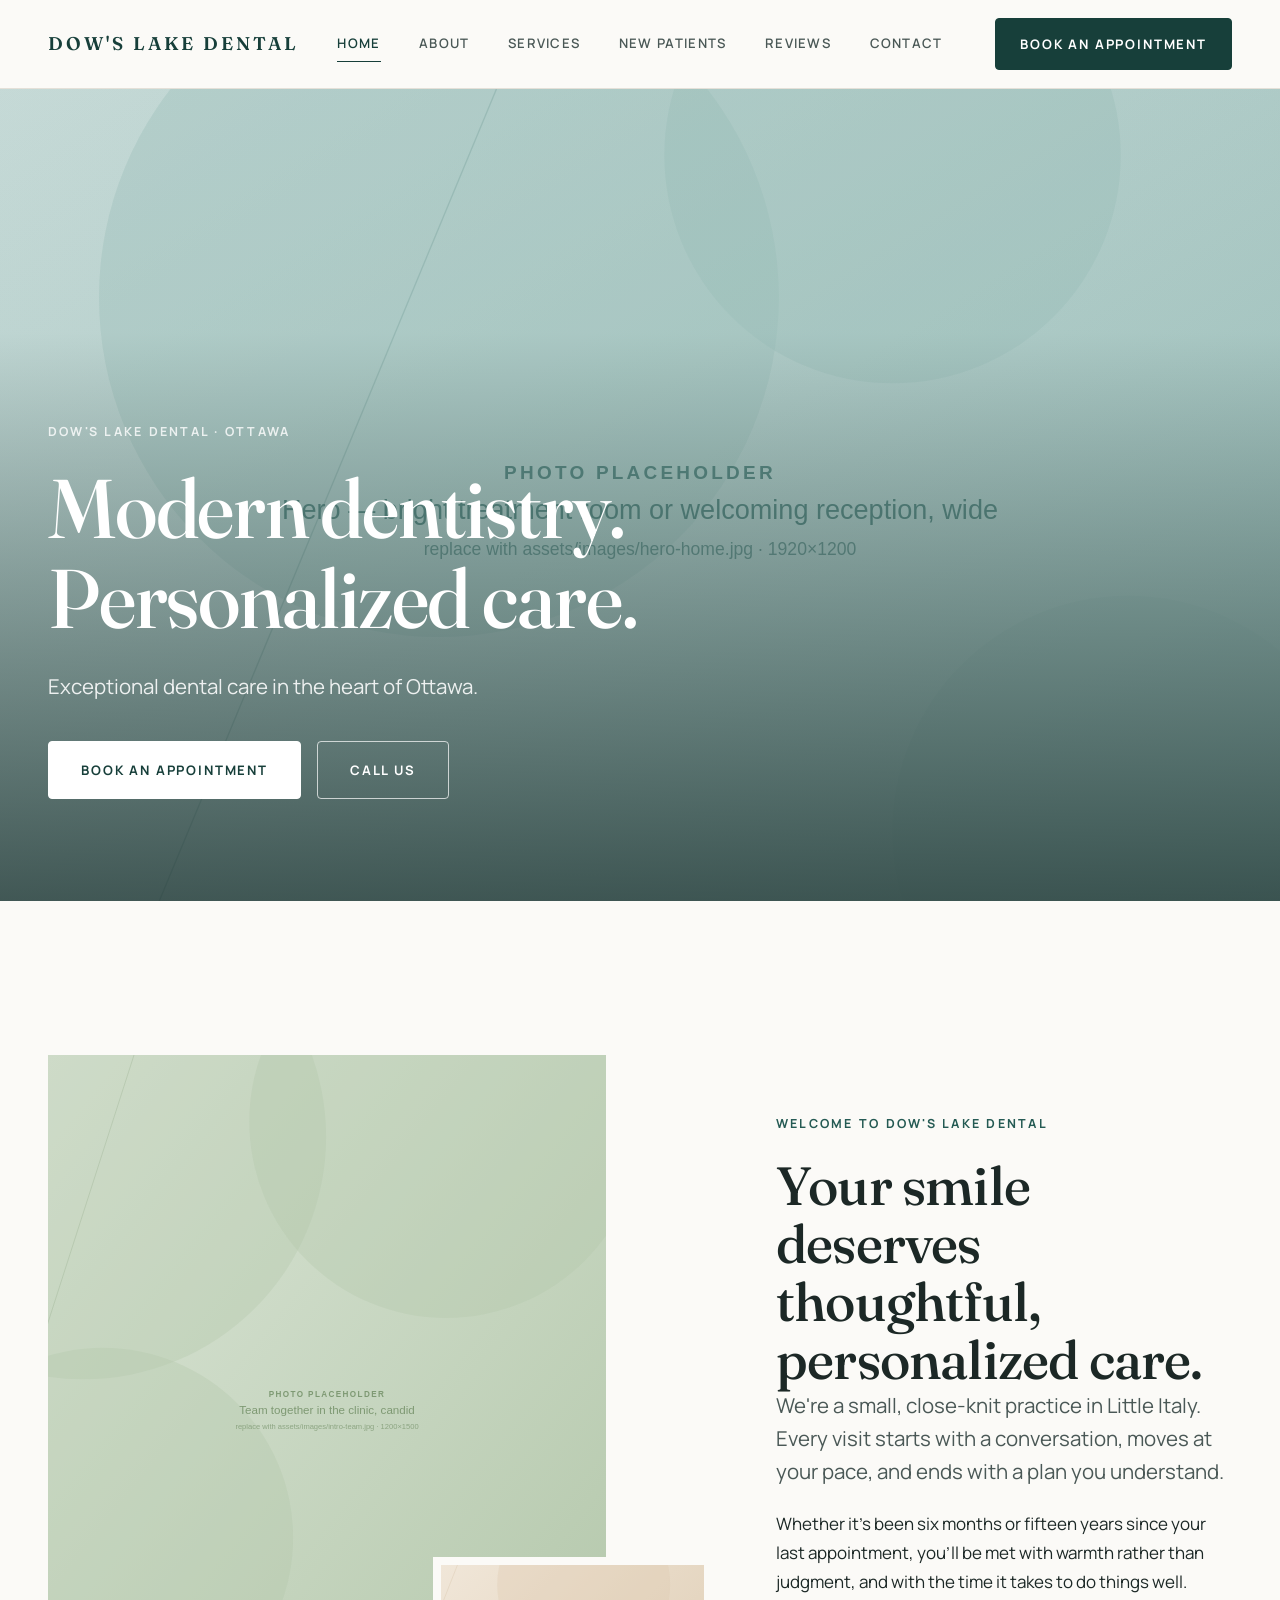
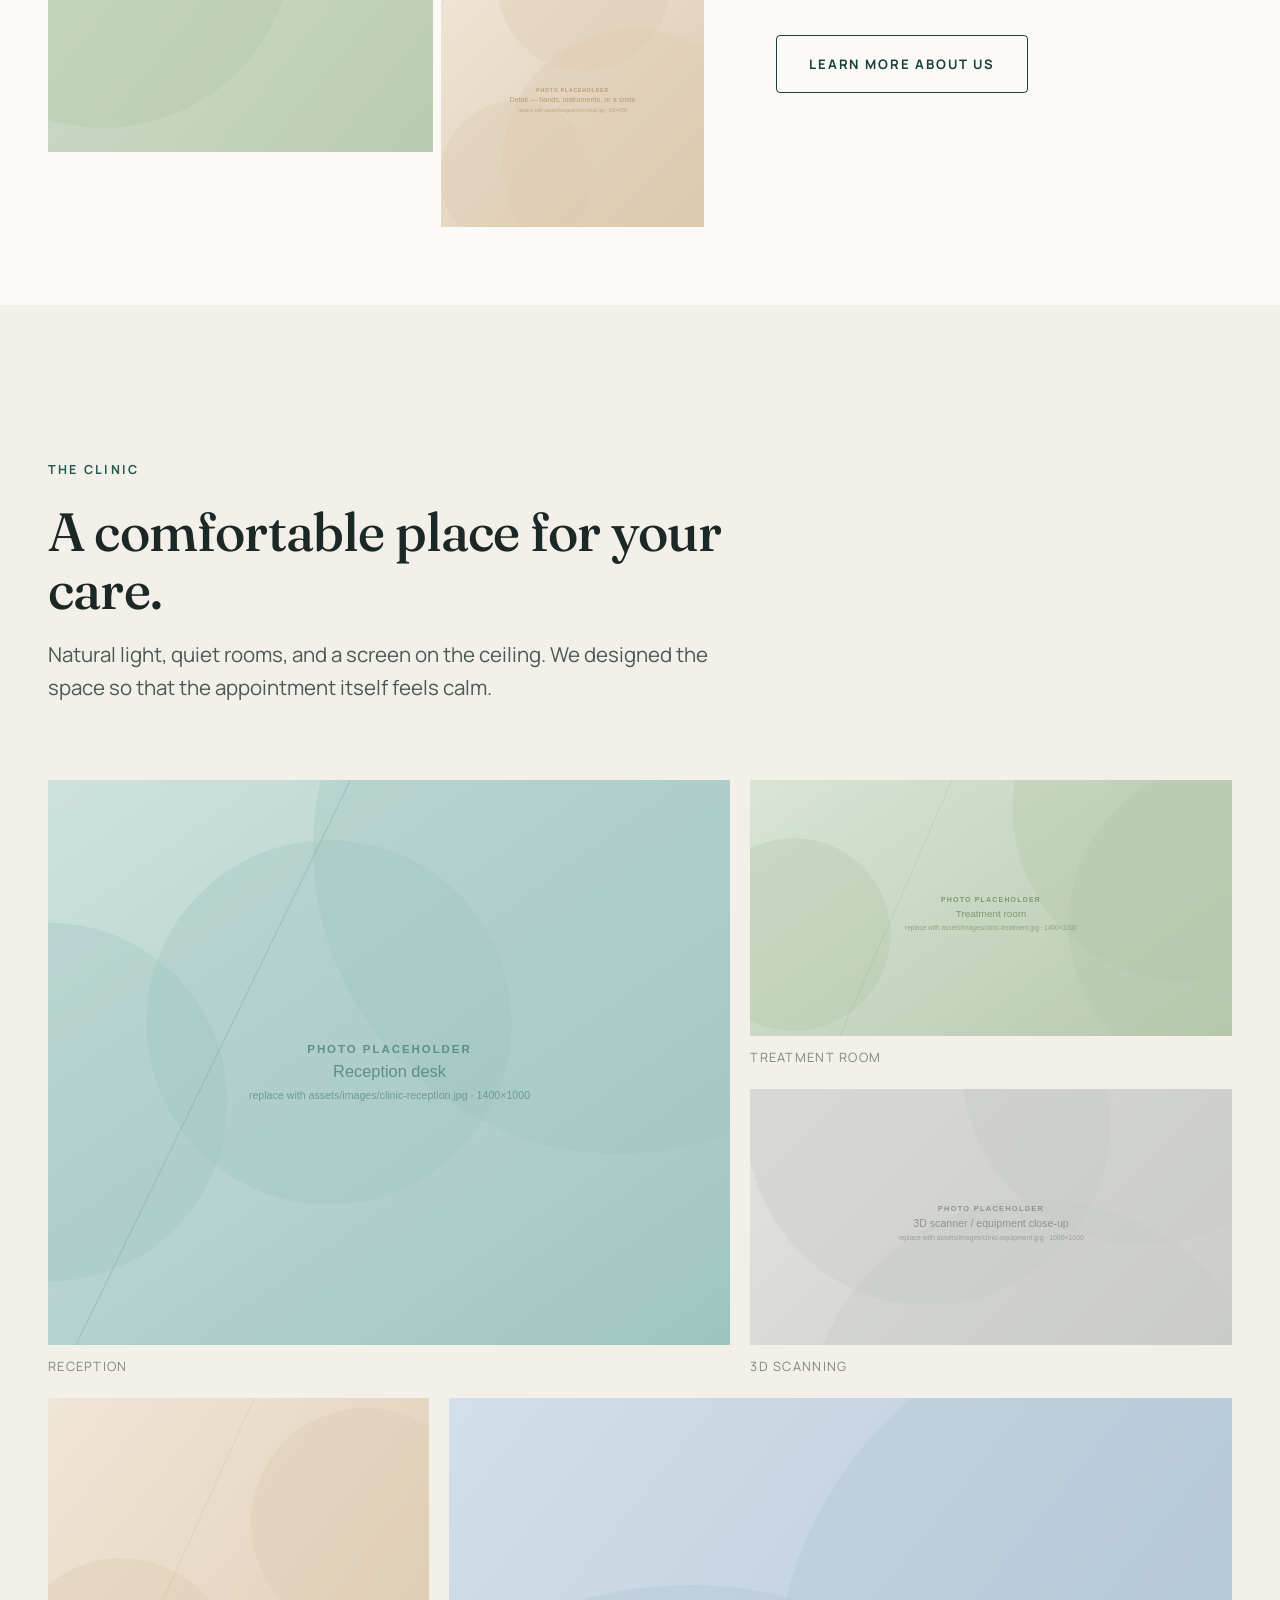
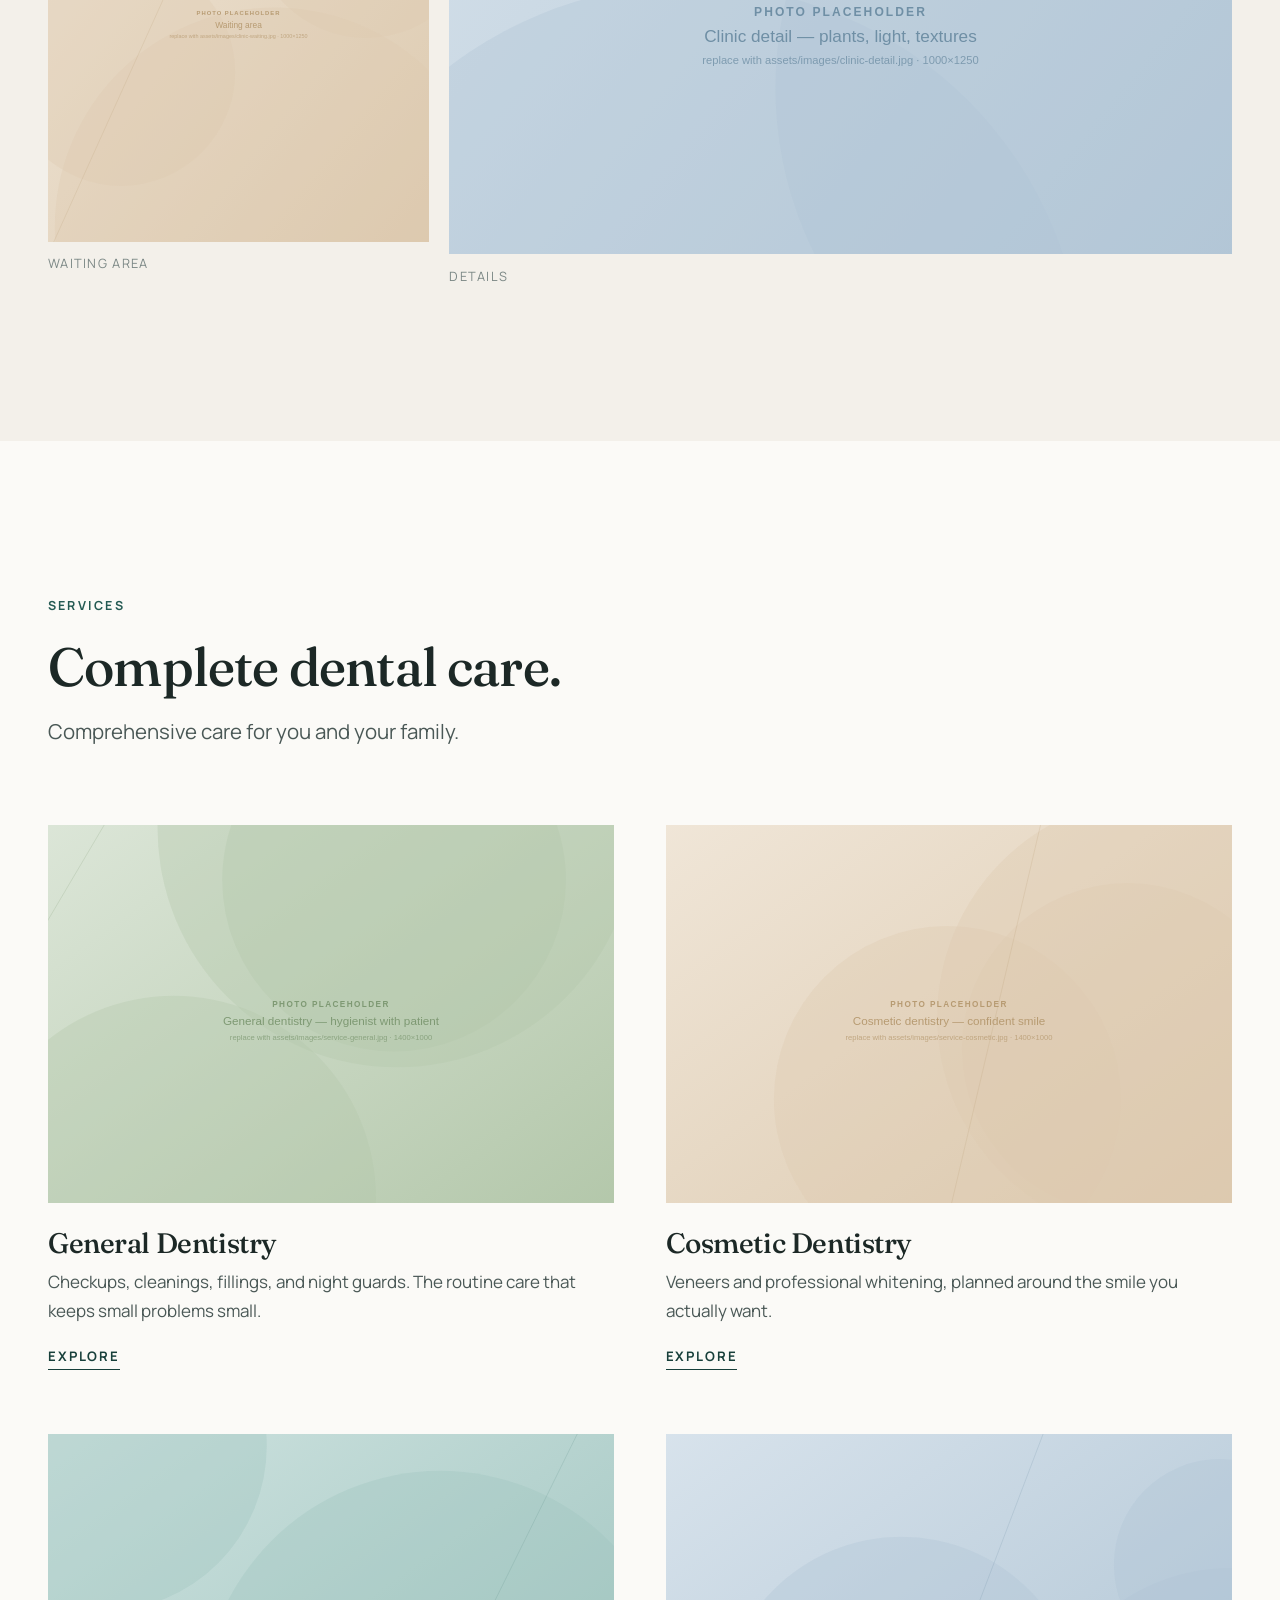
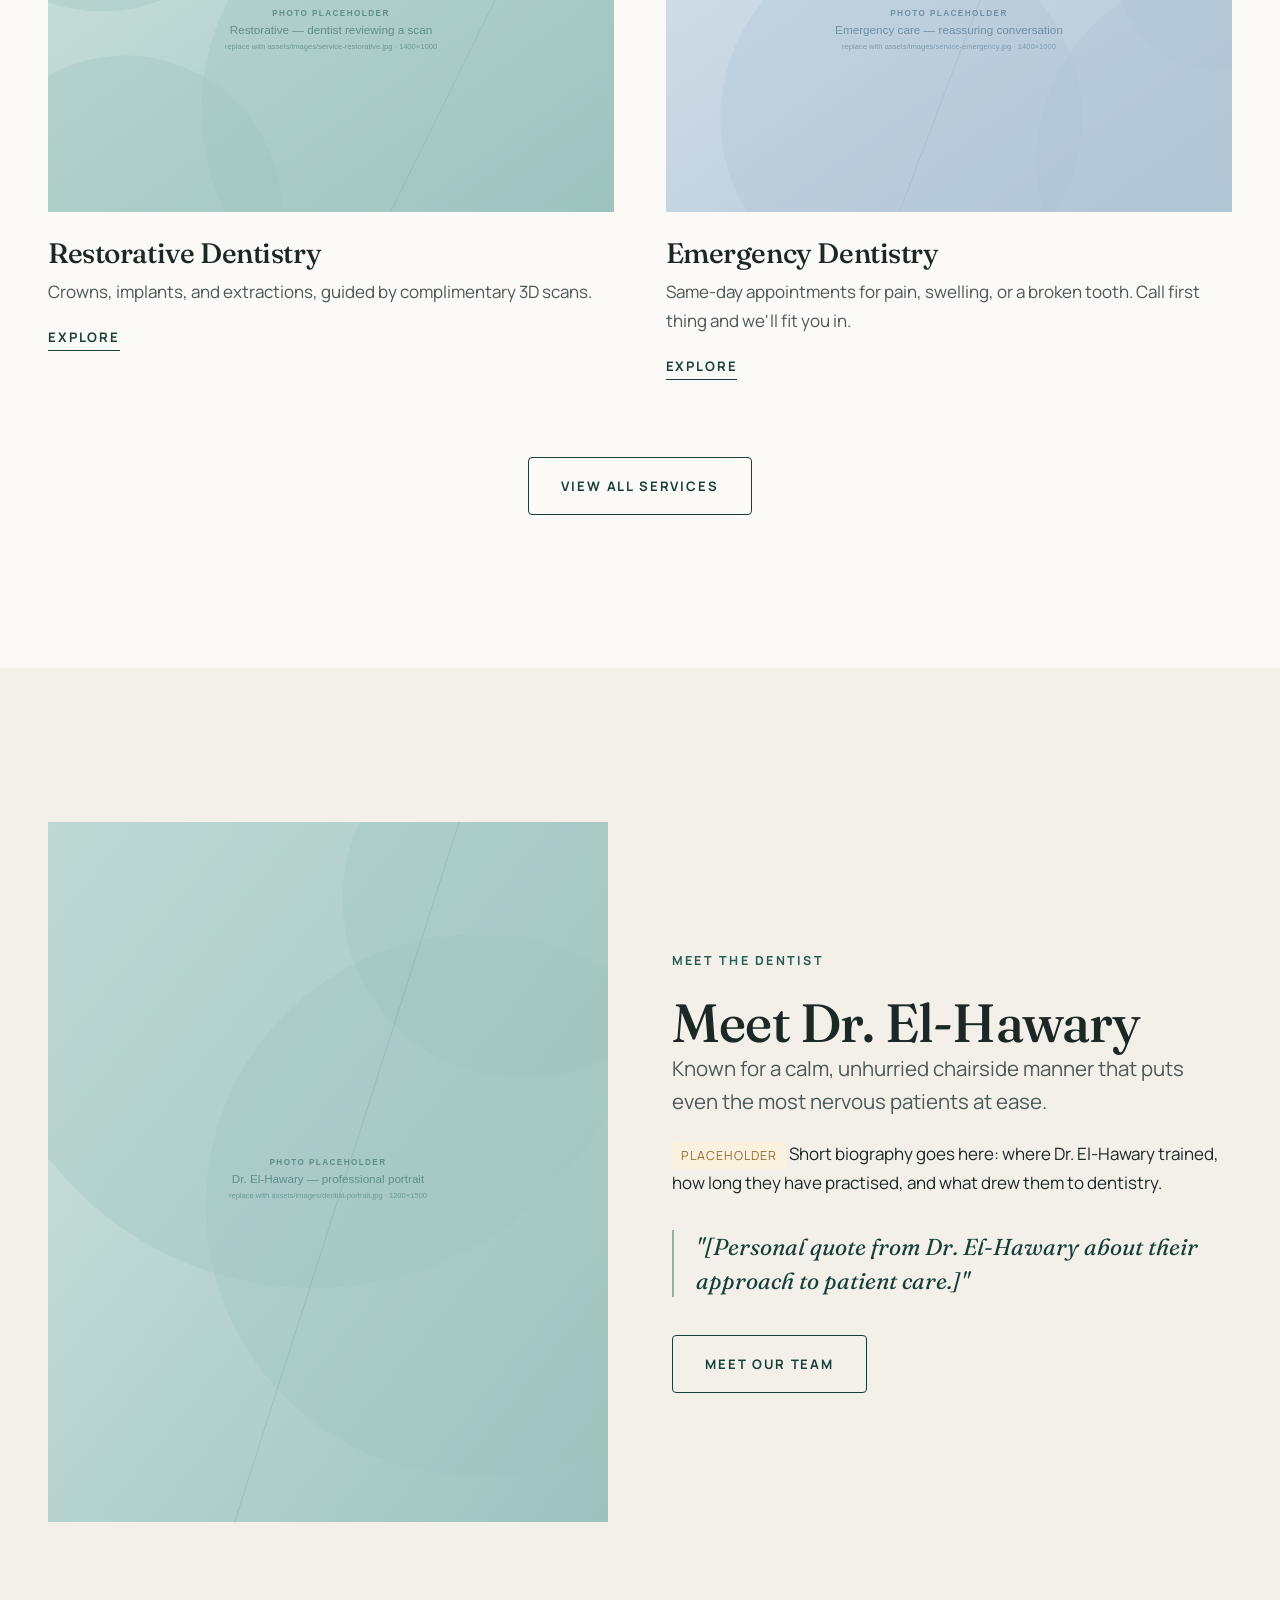
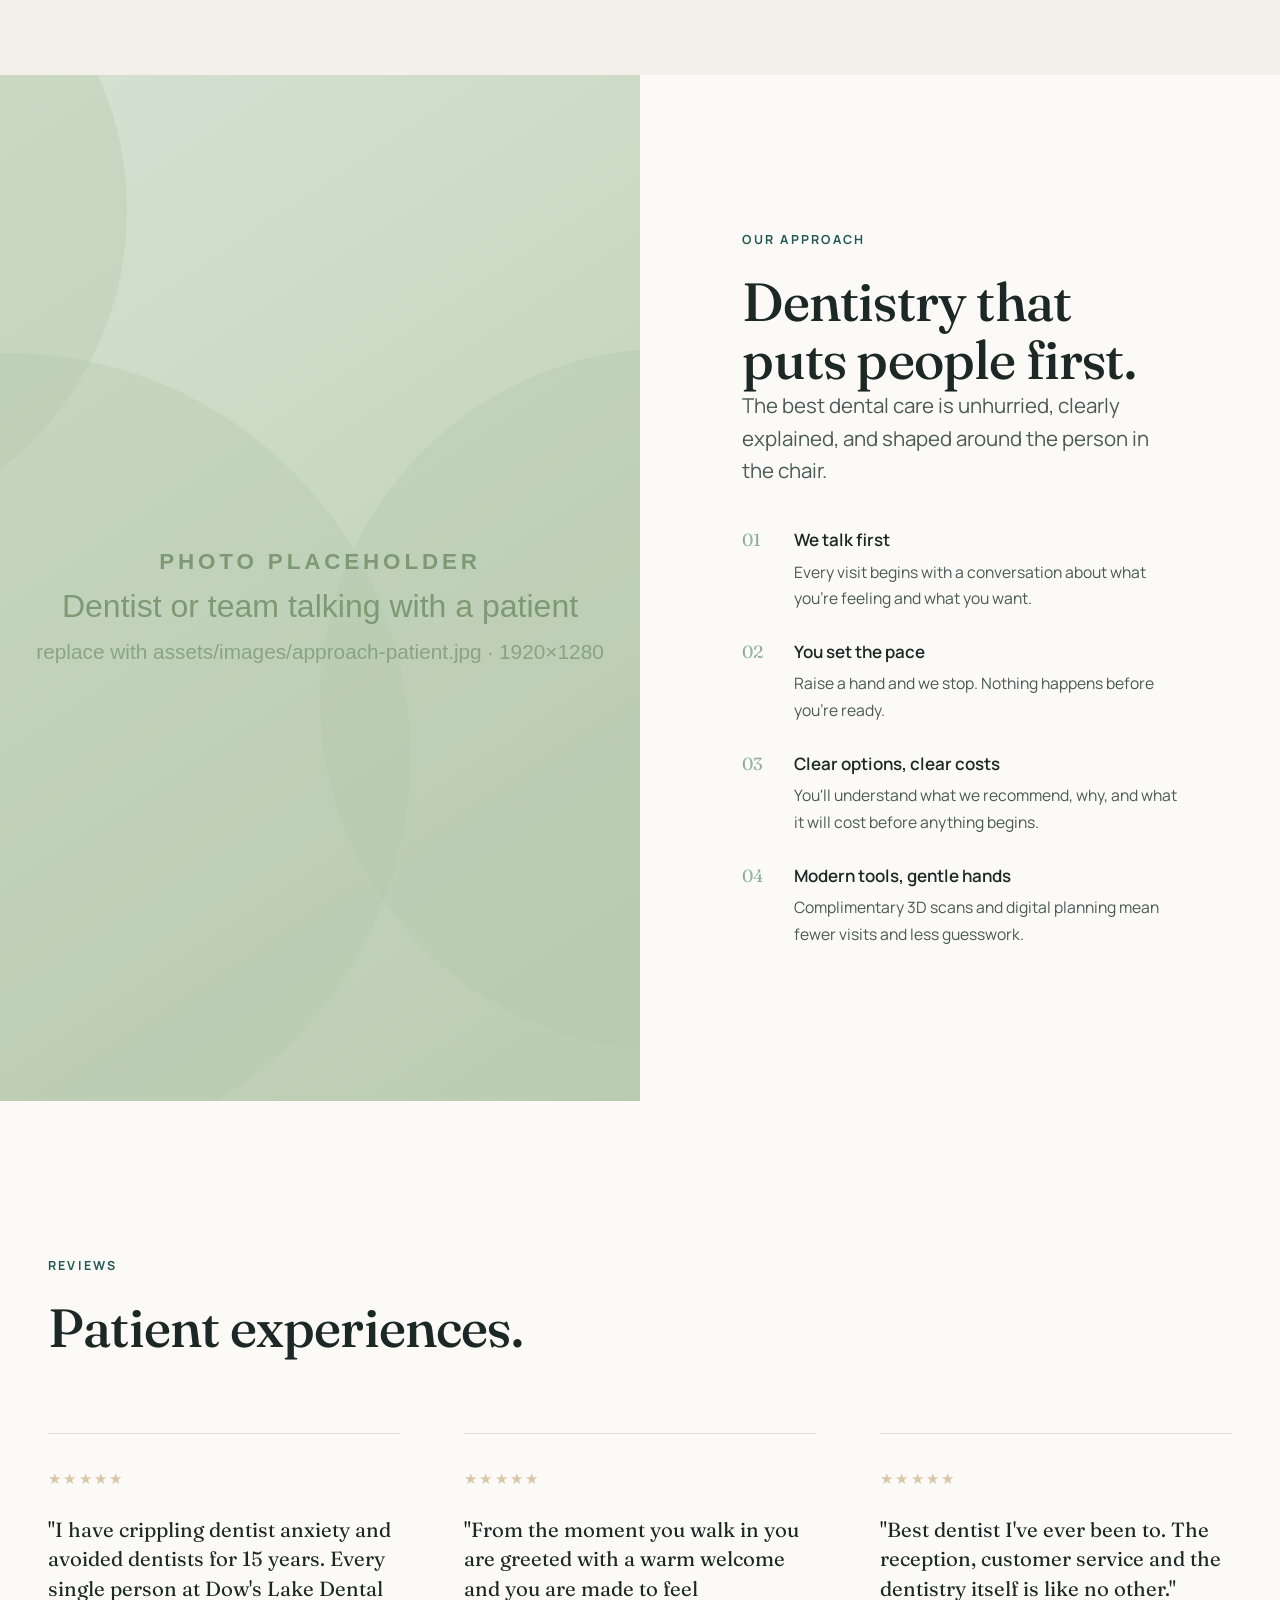
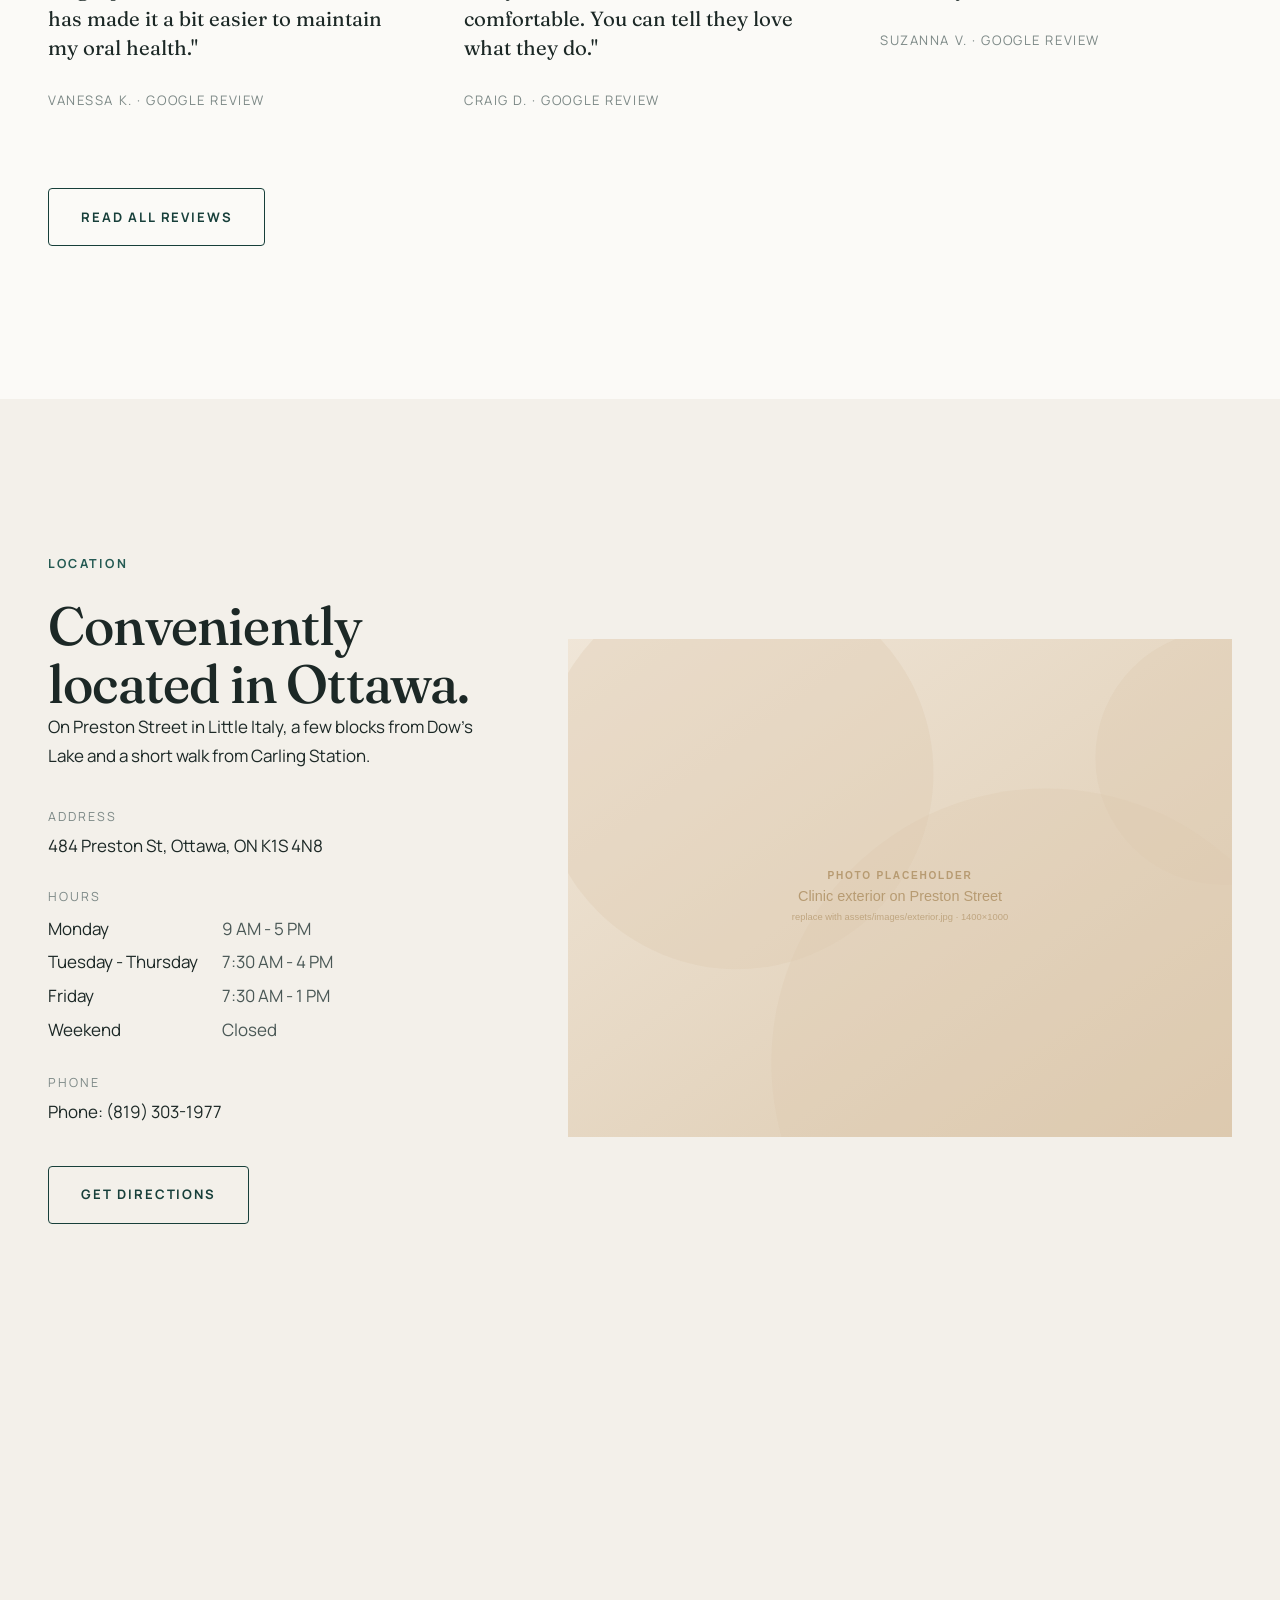
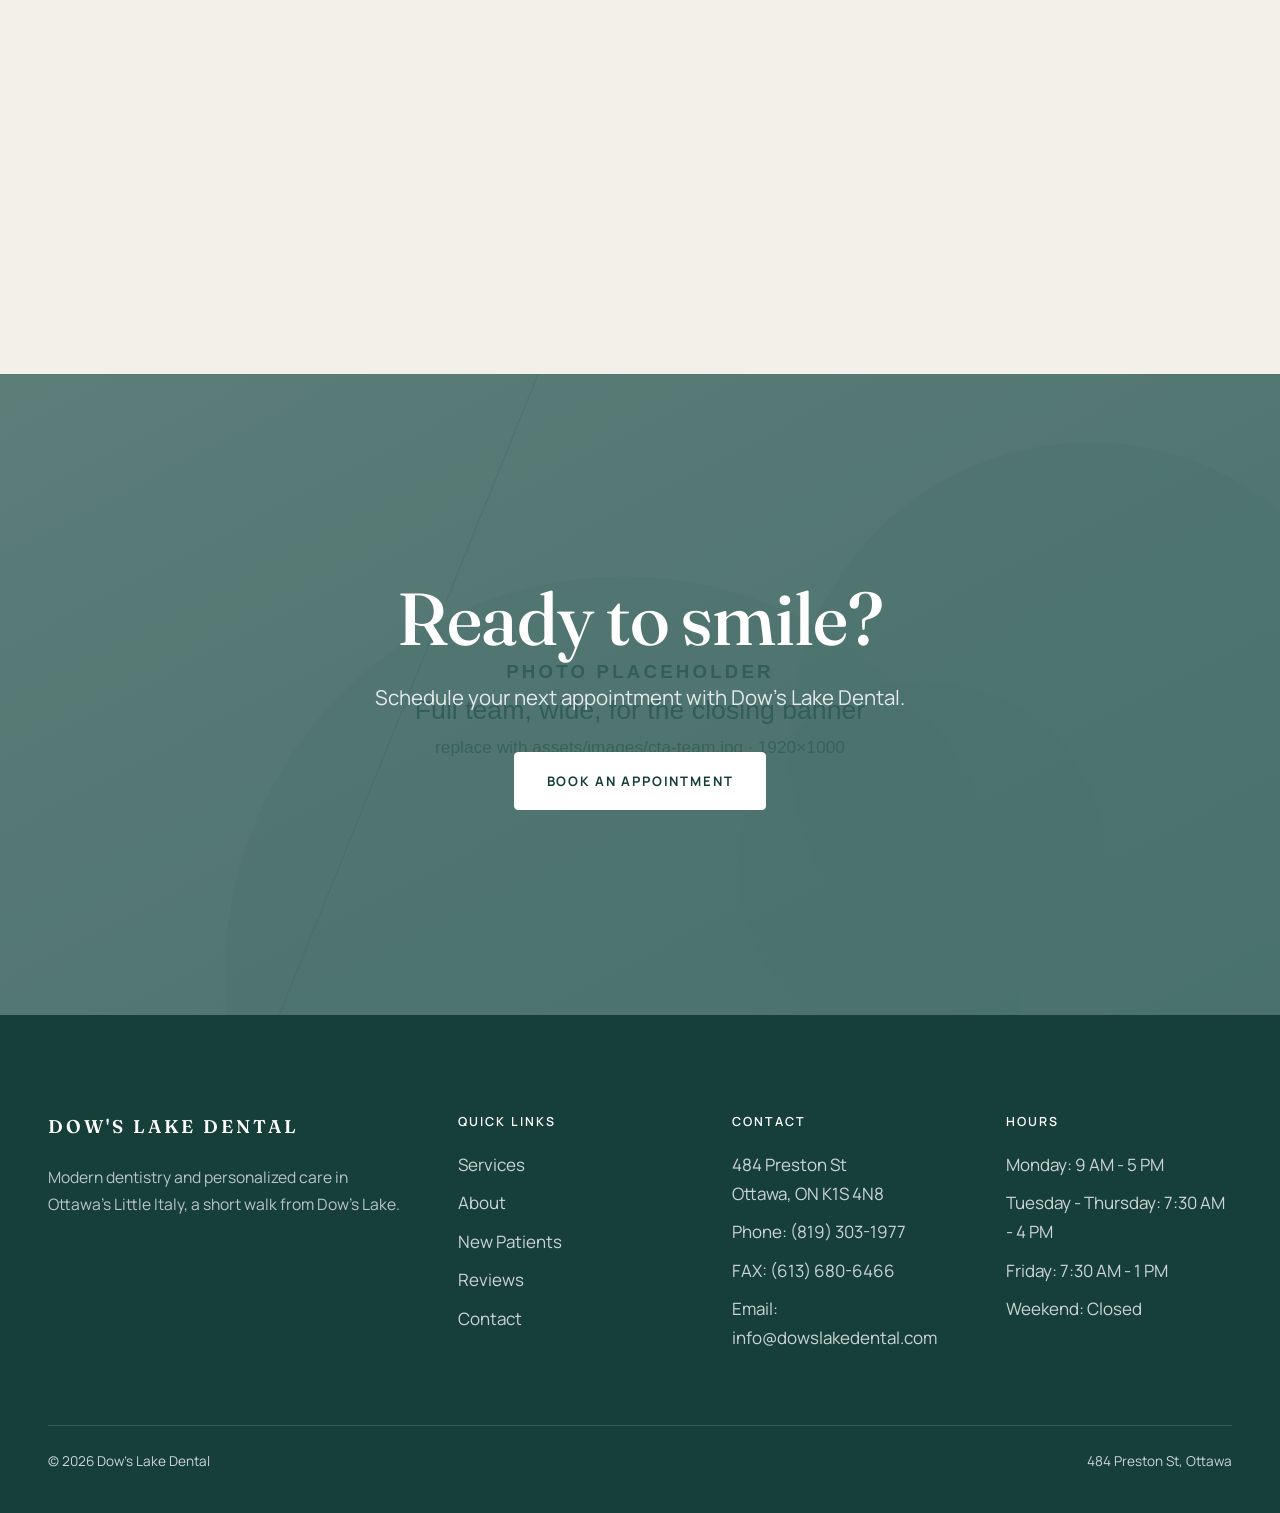
==== commit 6568fa15: "Fixing placeholder text" ====
--- a/index.html
+++ b/index.html
@@ -181,12 +181,12 @@
         <dl class="details">
           <div><dt>Address</dt><dd>484 Preston St, Ottawa, ON K1S 4N8</dd></div>
           <div><dt>Hours</dt><dd><table>
-              <tr><td>Mon–Thu</td><td>[hours]</td></tr>
-              <tr><td>Friday</td><td>[hours]</td></tr>
-              <tr><td>Saturday</td><td>[hours]</td></tr>
-              <tr><td>Sunday</td><td>Closed</td></tr>
+              <tr><td>Monday</td><td>9 AM - 5 PM</td></tr>
+              <tr><td>Tuesday - Thursday</td><td>7:30 AM - 4 PM</td></tr>
+              <tr><td>Friday</td><td>7:30 AM - 1 PM</td></tr>
+              <tr><td>Weekend</td><td>Closed</td></tr>
             </table></dd></div>
-          <div><dt>Phone</dt><dd><a href="tel:+16130000000">(613) 000-0000</a></dd></div>
+          <div><dt>Phone</dt><dd><a href="tel:819-303-1977">Phone: (819) 303-1977</a></dd></div>
         </dl>
         <div class="btn-row"><a class="btn outline" href="https://www.google.com/maps/dir/?api=1&destination=484+Preston+St+Ottawa+ON+K1S+4N8" target="_blank" rel="noopener">Get Directions</a></div>
       </div>
@@ -225,17 +225,18 @@
         <h4>Contact</h4>
         <ul>
           <li>484 Preston St<br>Ottawa, ON K1S 4N8</li>
-          <li><a href="tel:+16130000000">(613) 000-0000</a></li>
-          <li><a href="mailto:info@dowslakedental.com">info@dowslakedental.com</a></li>
+          <li><a href="tel:819-303-1977">Phone: (819) 303-1977</a></li>
+          <li><a href="tel:613-680-6466">FAX: (613) 680-6466</a></li>
+          <li><a href="mailto:info@dowslakedental.com">Email: info@dowslakedental.com</a></li>
         </ul>
       </div>
       <div>
         <h4>Hours</h4>
         <ul>
-          <li>Mon–Thu: [hours]</li>
-          <li>Friday: [hours]</li>
-          <li>Saturday: [hours]</li>
-          <li>Sunday: Closed</li>
+          <li>Monday: 9 AM - 5 PM</li>
+          <li>Tuesday - Thursday: 7:30 AM - 4 PM</li>
+          <li>Friday: 7:30 AM - 1 PM</li>
+          <li>Weekend: Closed</li>
         </ul>
       </div>
     </div>
